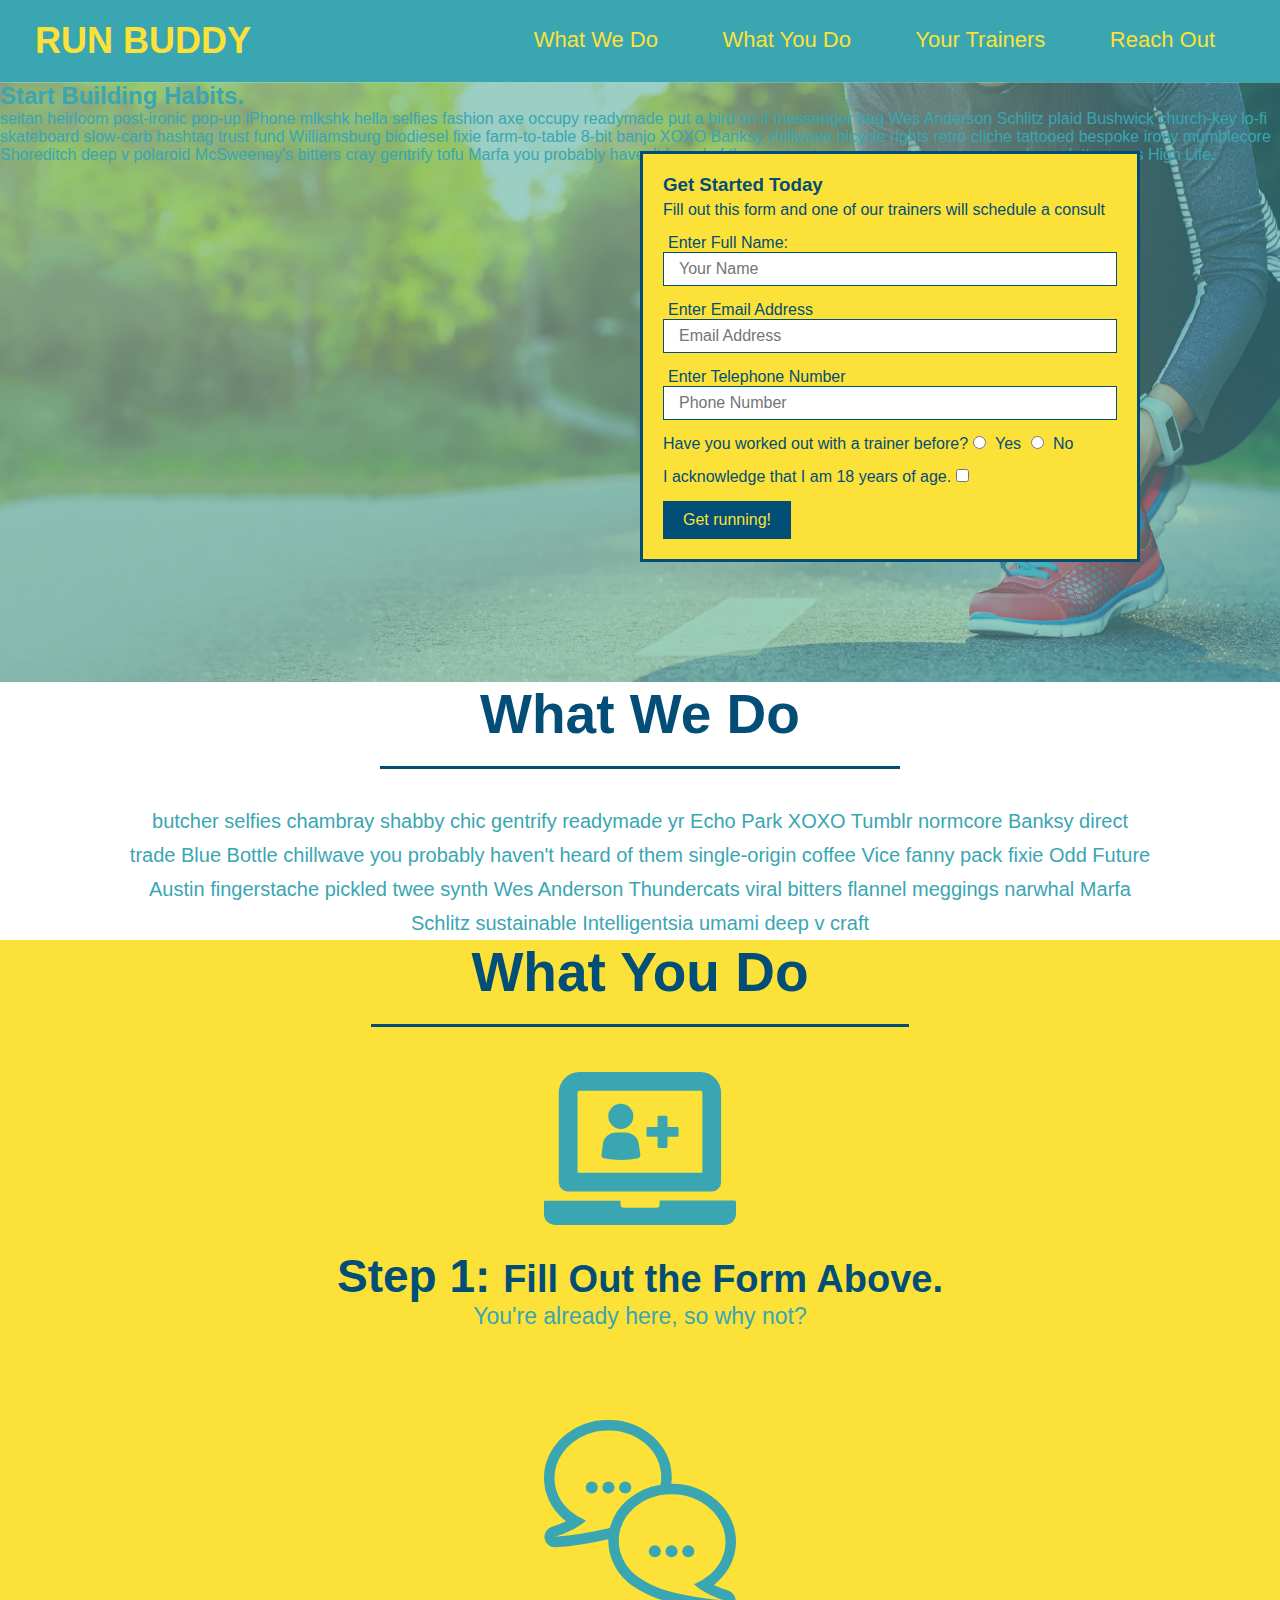
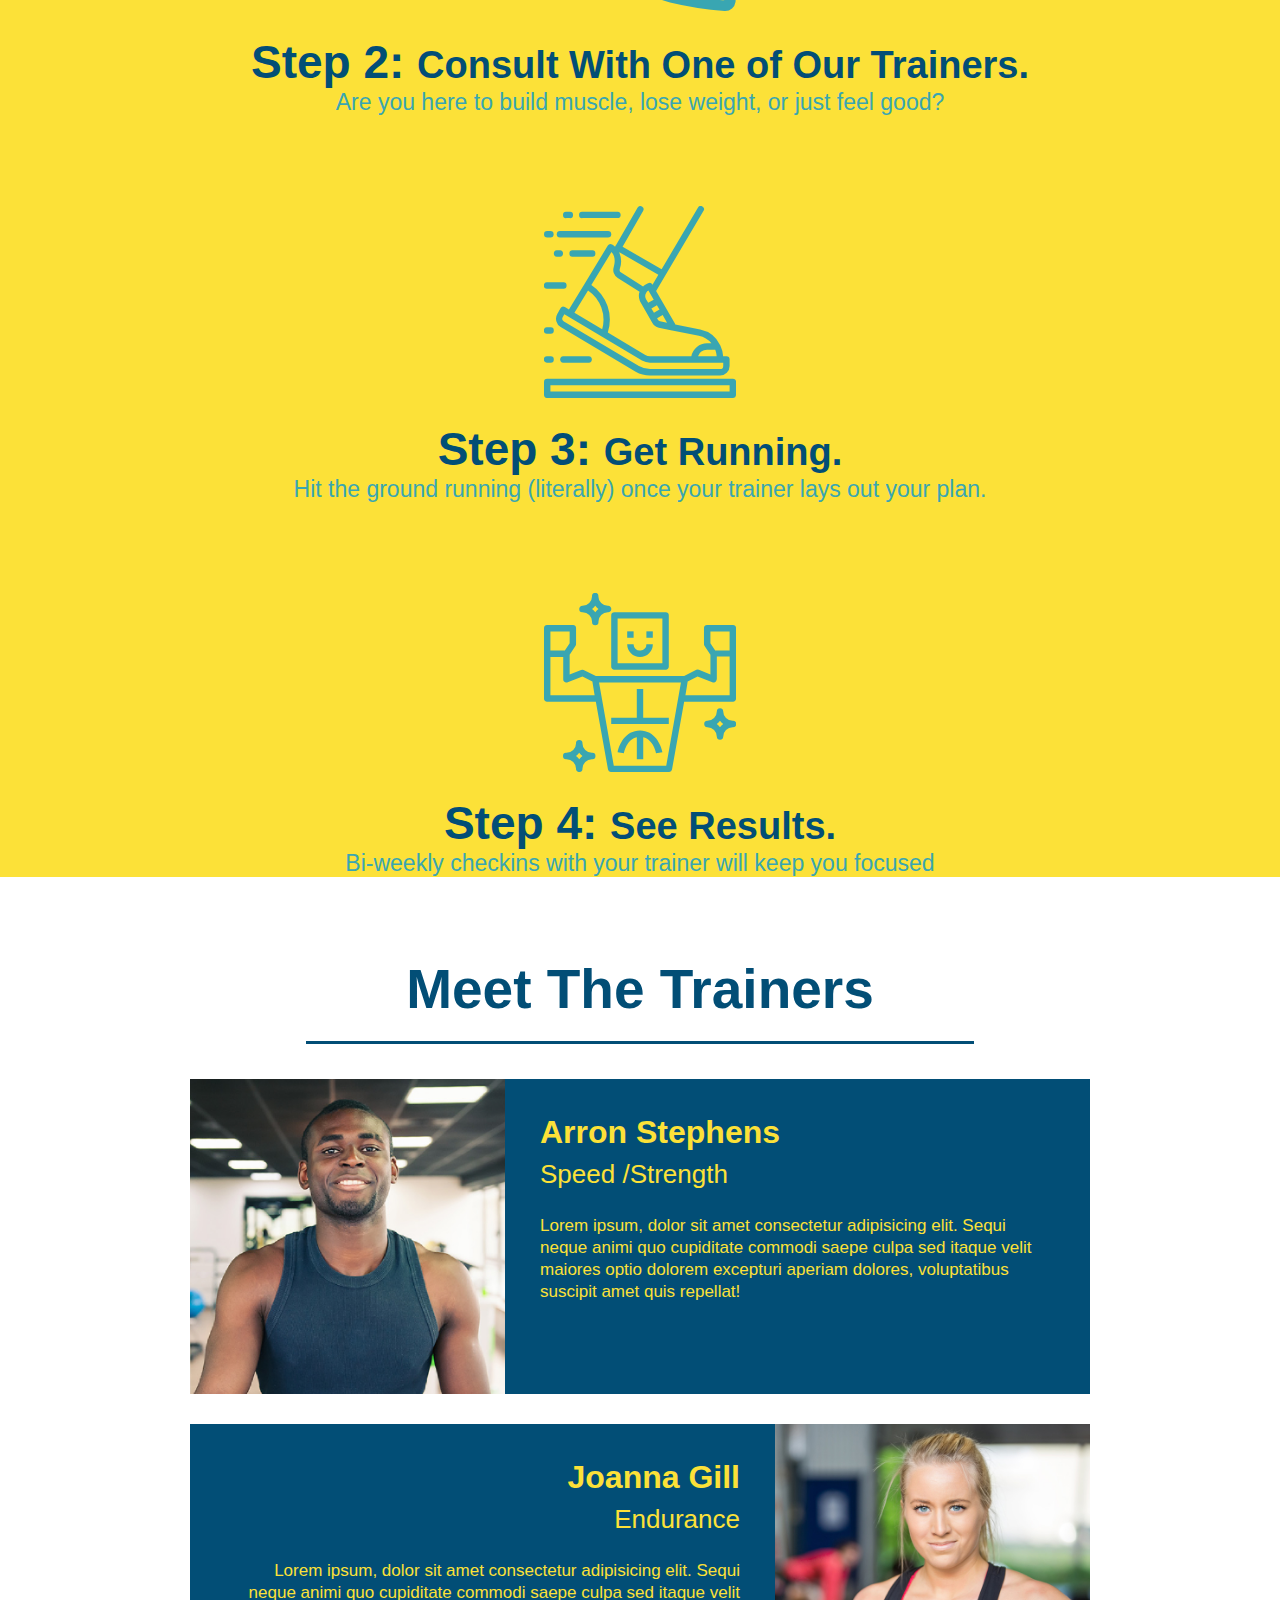
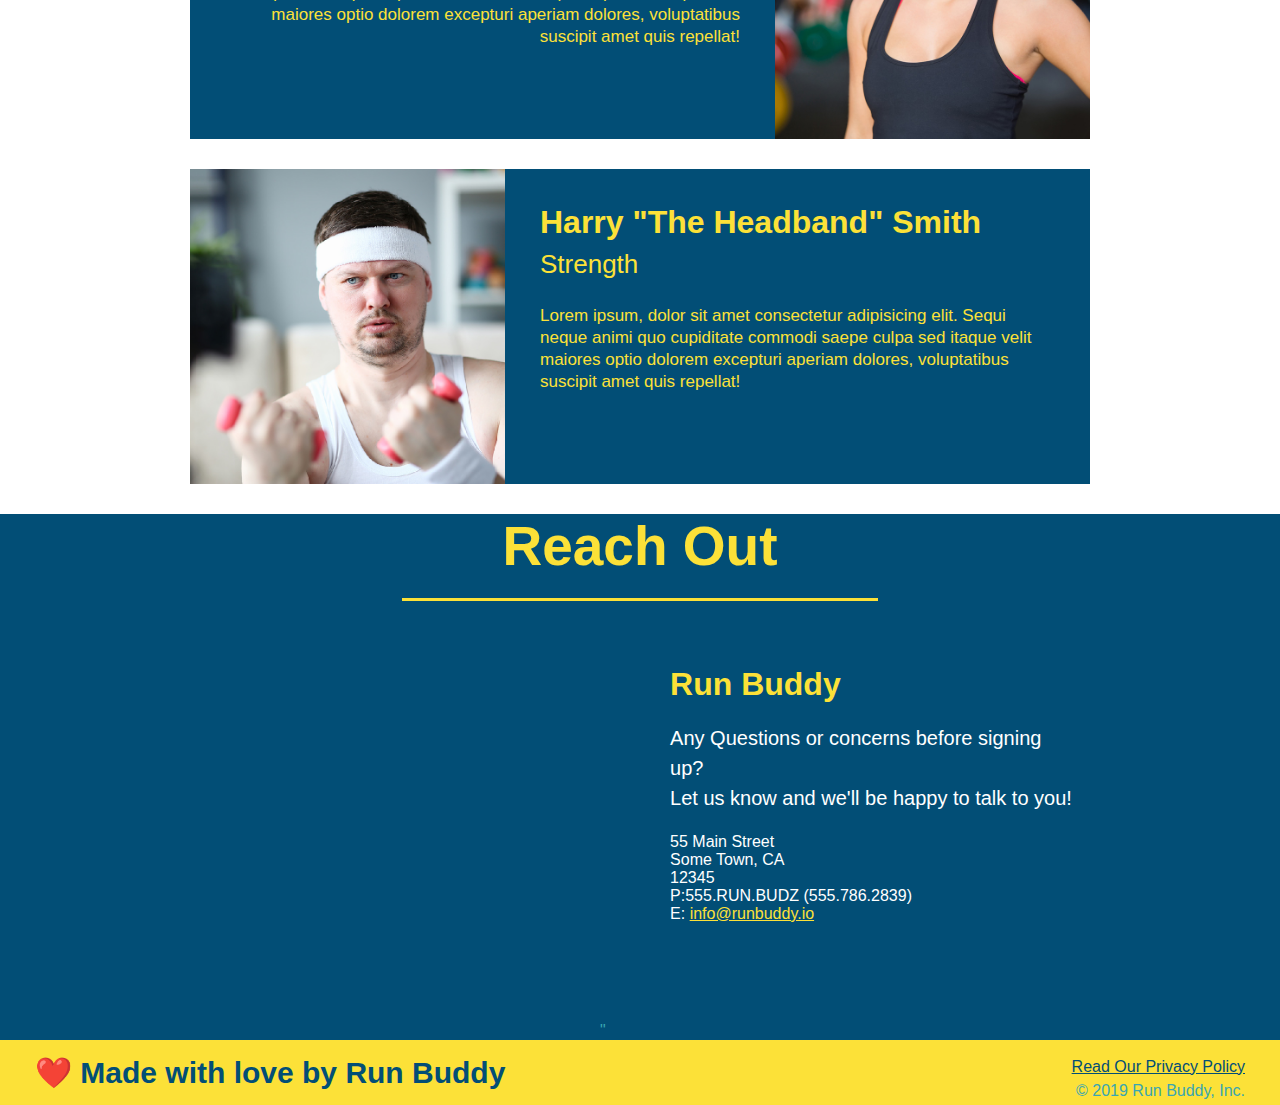
==== index.html @ 54cd91aa "add content to hero, replace image" ====
<!DOCTYPE html>
<html lang="en">
    <head>
        <meta charset="UTF-8" />
        <title>Run Buddy</title>
        <link rel="stylesheet" href="./assets/css/style.css" />
    </head>
    <body> 
       <header> 
           
        <h1>
           
        <a href="/">RUN BUDDY</a>

        </h1>
       <nav>
           <!-- Unordered list element -->
        <ul>
            <!-- List items elemet-->
            <li>
                <!-- anchor element-->
                <a href="#what-we-do"> What We Do</a>
            </li>
            <li>
                <a href="#what-you-do">What You Do</a>
            </li>
            <li>
                <a href="#your-trainers">Your Trainers</a>
            </li>
            <li>
                <a href="#reach-out">Reach Out</a>
            </li>   
        </ul>
    </nav>

    </header>

    <!-- hero section-->
    <section class="hero">
        <div class="hero-cta">
            <h2>Start Building Habits.</h2>
            <p>    seitan heirloom post-ironic pop-up iPhone mlkshk hella selfies fashion axe occupy 
                readymade put a bird on it messenger bag Wes Anderson Schlitz plaid Bushwick 
                church-key lo-fi skateboard slow-carb hashtag trust fund Williamsburg biodiesel 
                fixie farm-to-table 8-bit banjo XOXO Banksy chillwave bicycle rights retro cliche 
                tattooed bespoke irony mumblecore Shoreditch deep v polaroid McSweeney's bitters cray 
                gentrify tofu Marfa you probably haven't heard of them yr banh mi asymmetrical art party selvage letterpress High Life.
            </p>
        </div>
        <div class ="hero-form">
            <h3>Get Started Today</h3>
            <p>Fill out this form and one of our trainers will schedule a consult</p>
            <!-- Add form element-->
            <form>
                <label for="name">Enter Full Name:</label>
                <input type="text" placeholder="Your Name" name="name" id="name" class="form-input"> 
                <label for="email">Enter Email Address</label>
                <input type="email" placeholder="Email Address" name="email" id="email" class="form-input">
                <label for="phone">Enter Telephone Number</label>
                <input for="tel" placeholder="Phone Number" name="phone" id="phone" class="form-input">
            <p>
                    Have you worked out with a trainer before? 
                    <input type="radio" name="trainer-confirm" id="trainer-yes" />
                    <label for="trainer-yes"> Yes</label>
                    <input type="radio" name="Trainer-confirm" id="trainer-no" />
                    <label for="trainer-no"> No</label>
                </p>
                <p>
                    I acknowledge that I am 18 years of age.
                <form>
                    <input type="checkbox" name="age-confirm" id="age-yes" />
                    <label for="checkbox"></label>
                </p>
                <button type="submit">
                    Get running!
                </button>
                </form>
            </form>
        </div>
     </section>
        
     <!--end hero-->
      

       <!-- hero/jubotron -->
       <section></section>
   
       <!--"What we do" section-->
       <Section id="what-we-do" class="intro">
           <h2 class="section-title primary-border">What We Do</h2>
           <p>
            butcher selfies chambray shabby chic gentrify readymade yr Echo Park XOXO Tumblr normcore Banksy direct trade Blue Bottle chillwave you probably haven't heard of them single-origin coffee Vice fanny pack fixie Odd Future Austin fingerstache pickled twee synth Wes Anderson Thundercats viral bitters flannel meggings narwhal Marfa Schlitz sustainable Intelligentsia umami deep v craft
           </p>
       </Section>    
      
       <!--" what you do" section-->
       <section id="what-you-do" class="steps">
           
           <h2 class="section-title secondary-border">What You Do</h2>
           <div>
            <!--insert this img element-->
            <img src="./assets/images/step-1.svg" alt="" />
               <h3>Step 1: <span>Fill Out the Form Above.</span></h3>
               <p>You're already here, so why not?</p>     
        </div>

        <div>
            <img src="./assets/images/step-2.svg" alt="" />
            <h3>Step 2: <span>Consult With One of Our Trainers.</span></h3>
            <p>Are you here to build muscle, lose weight, or just feel good?</p>
        </div>

        <div>
            <img src="./assets/images/step-3.svg" alt="" />
            <h3>Step 3: <span>Get Running.</span></h3>
            <p>Hit the ground running (literally) once your trainer lays out your plan.</p>
        </div>

        <div>
            <img src="./assets/images/step-4.svg" alt="" />
            <h3>Step 4: <span>See Results.</span></h3>
            <p>Bi-weekly checkins with your trainer will keep you focused</p>
        </div>
    
        </section>

       <!--"meet the trainers" S=section-->
       <section id="your-trainers" class="trainers">
           <h2 class="section-title primary-border">Meet The Trainers</h2>
           <article class="trainer">
               <img src="./assets/images/trainer-1.jpg" alt="Arron Stephens in his wrokout clothes, ready to pum iron" />
               <div class="trainer-bio text-left">
                   <h3>Arron Stephens</h3>
                   <h4>Speed /Strength</h4>
                   <p>
                    Lorem ipsum, dolor sit amet consectetur adipisicing elit. Sequi neque animi quo cupiditate commodi saepe culpa sed
                    itaque velit maiores optio dolorem excepturi aperiam dolores, voluptatibus suscipit amet quis repellat!
                   </p>
               </div>
           </article>

           <article class="trainer">
               <div class="trainer-bio text-right">
                   <h3>Joanna Gill</h3>
                   <h4>Endurance</h4>
                   <p>Lorem ipsum, dolor sit amet consectetur adipisicing elit. Sequi neque animi quo cupiditate commodi saepe culpa sed
                    itaque velit maiores optio dolorem excepturi aperiam dolores, voluptatibus suscipit amet quis repellat!
                </p>
               </div>
               <img src="./assets/images/trainer-2.jpg" alt="Joanna Gill cooling off afgter a workout" />
           </article>
           <article class="trainer">
               <img src="./assets/images/trainer-3.jpg" alt="Harry Smith wearing a headband and lifting comically small pink weights" />
               <div class="trainer-bio text-left">
                   <h3>Harry "The Headband" Smith</h3>
                   <h4>Strength</h4>
                   <p>Lorem ipsum, dolor sit amet consectetur adipisicing elit. Sequi neque animi quo cupiditate commodi saepe culpa sed
                    itaque velit maiores optio dolorem excepturi aperiam dolores, voluptatibus suscipit amet quis repellat!</p>
               </div>
           </article>
       </section>

       <!--"reach out" section-->
       <section id="reach-out" class="contact">
           <h2 class="section-title secondary-border">Reach Out</h2>
           <div class="contact-info">
            <iframe src="https://www.google.com/maps/embed?pb=!1m18!1m12!1m3!1d3001.8307586278574!2d-73.19572358399482!3d41.20366317928154!2m3!1f0!2f0!3f0!3m2!1i1024!2i768!4f13.1!3m3!1m2!1s0x89e80e9a73eda59f%3A0x8260eb7fef533840!2s110%20Chamberlain%20Pl%2C%20Bridgeport%2C%20CT%2006606!5e0!3m2!1sen!2sus!4v1637033191453!5m2!1sen!2sus" 
            width="400" 
            height="400" 
            style="border:0;" 
            allowfullscreen="" 
            loading="lazy">
         </iframe>"
         <div>
             <h3>Run Buddy</h3>
             <p>
                 Any Questions or concerns before signing up?
                 <br />
                 Let us know and we'll be happy to talk to you! 
             </p>
             <addres>
                 55 Main Street <br /> 
                 Some Town, CA <br /> 
                 12345 <br /> 
                 P:555.RUN.BUDZ (555.786.2839) <br />
                 E: <a href="mailto:info@runbuddy.io">info@runbuddy.io</a>
             </addres>
         </div>
       </section>

       <!-- footer -->
       <footer>
       <h2>❤️ Made with love by Run Buddy</h2>
      
       <div>
           <a href="./privacy-policy.html">Read Our Privacy Policy</a><br />
           &copy; 2019 Run Buddy, Inc. 
       </div>
    </footer>

    
    </body>


</html>
---- assets/css/style.css ----
* {
  margin: 0;
  padding: 0;
  box-sizing: border-box;
}

body {
  color: #39a6b2;
  font-family: Helvetica, Arial, sans-serif;
}

/* apply styles to <header> */

header {
  padding: 20px 35px;
  background-color: #39a6b2;
}

header h1 {
  font-weight: bold;
  font-size: 36px;
  color: #fce138;
  margin: 0;
}

header a {
  color: #fce138;
}

header a {
  text-decoration: none;
  color: #fce138;
}

header nav {
  float: right;
  margin: 7px 0;
}

header nav ul li {
  display: inline;
}

header nav ul li a {
  margin: 0 30px;
  font-weight: lighter;
  font-size: 22px;
}

header h1 {
  font-weight: bold;
  font-size: 36px;
  color: #fce138;
  margin: 0;
  display: inline;
}

footer {
  background: #fce138;
  width: 100%;
  padding: 15px 35px;
}

footer h2 {
  display: inline;
  color: #024e76;
  font-size: 30px;
  margin: 0;
}

footer div {
  float: right;
  line-height: 1.5;
  text-align: right;
}

footer a {
  color: #024e76;
}

/* Hero style start */
.hero {
  background-image: url("../images/hero-bg.jpeg");
  height: 600px;
  background-size: cover;
  background-position: center;
  position: relative;
}

.hero-form {
  color: #024e76;
  background-color: #fce138;
  padding: 20px;
  width: 500px;
  border: solid 3px #024e76;
  position: absolute;
  bottom: 120px;
  right: 140px;
}

.hero-form p {
  margin: 5px 0 15px 0;
}

.form-input {
  border: 1px solid #024e76;
  display: block;
  padding: 7px 15px;
  font-size: 16px;
  color: #024e76;
  width: 100%;
  margin-bottom: 15px;
}

.hero-form label {
  margin: 0 5px;
}

.hero-form button {
  color: #fce138;
  background-color: #024e76;
  border: none;
  padding: 10px 20px;
  font-size: 16px;
}

/* Hero style ends */

/* WHat-we-do Section styling */

.intro {
  text-align: center;
}

.intro p {
  line-height: 1.7;
  color: #39a6b2;
  width: 80%;
  font-size: 20px;
  margin: 0 auto;
}

.steps {
  text-align: center;
  background: #fce138;
}

.section-title {
  font-size: 55px;
  color: #024e76;
  margin-bottom: 35px;
  padding: 0 100px 20px 100px;
  display: inline-block;
  border-bottom: 3px solid;
}

.primary-border {
  border-color: #fce138;
}

.secondary-border {
  border-color: #39a6b2;
}

.steps div {
  margin-bottom: 80px;
}

.steps img {
  width: 15%;
  margin: 10px 0;
}

.steps h3 {
  color: #024e76;
  font-size: 46px;
  margin-top: 10px;
}

.steps p {
  color: #39a6b2;
  font-size: 23px;
}

.steps span {
  font-size: 38px;
}

/* Meet your trainer section */

.trainers {
  text-align: center;
}

.trainer {
  width: 900px;
  margin: 0 auto 30px auto;
  background: #024e76;
  color: #fce138;
  overflow: auto;
}

.trainer img {
  width: 35%;
  float: left;
}

.trainer-bio {
  padding: 35px;
  float: left;
  width: 65%;
}

.text-left {
  text-align: left;
}

.text-right {
  text-align: right;
}

.trainer-bio h3 {
  font-size: 32px;
  margin-bottom: 8px;
}

.trainer-bio h4 {
  font-weight: lighter;
  font-size: 26px;
  margin-bottom: 25px;
}

.trainer-bio p {
  font-size: 17px;
  line-height: 1.3;
}

/* End meet your trainers section */

.section-title {
  font-size: 55px;
  display: inline-block;
  padding: 0 100px 20px 100px;
  border-bottom: 3px solid;
  margin-bottom: 35px;
  color: #024e76;
}

/* REACH OUT STYLES START */
.contact {
  text-align: center;
  background: #024e76;
}

.contact h2 {
  color: #fce138;
}

.contact-info iframe {
  width: 400px;
  height: 400px;
}

.contact-info div {
  width: 410px;
  display: inline-block;
  vertical-align: top;
  text-align: left;
  margin: 30px 0 0 60px;
  color: white;
}

.contact-info h3 {
  color: #fce138;
  font-size: 32px;
}

.contact-info p,
.contact-infoaddress {
  margin: 20px 0;
  line-height: 1.5;
  font-size: 20px;
  font-style: normal;
}

.contact-info a {
  color: #fce138;
}

/* REACH OUT STYLES END */
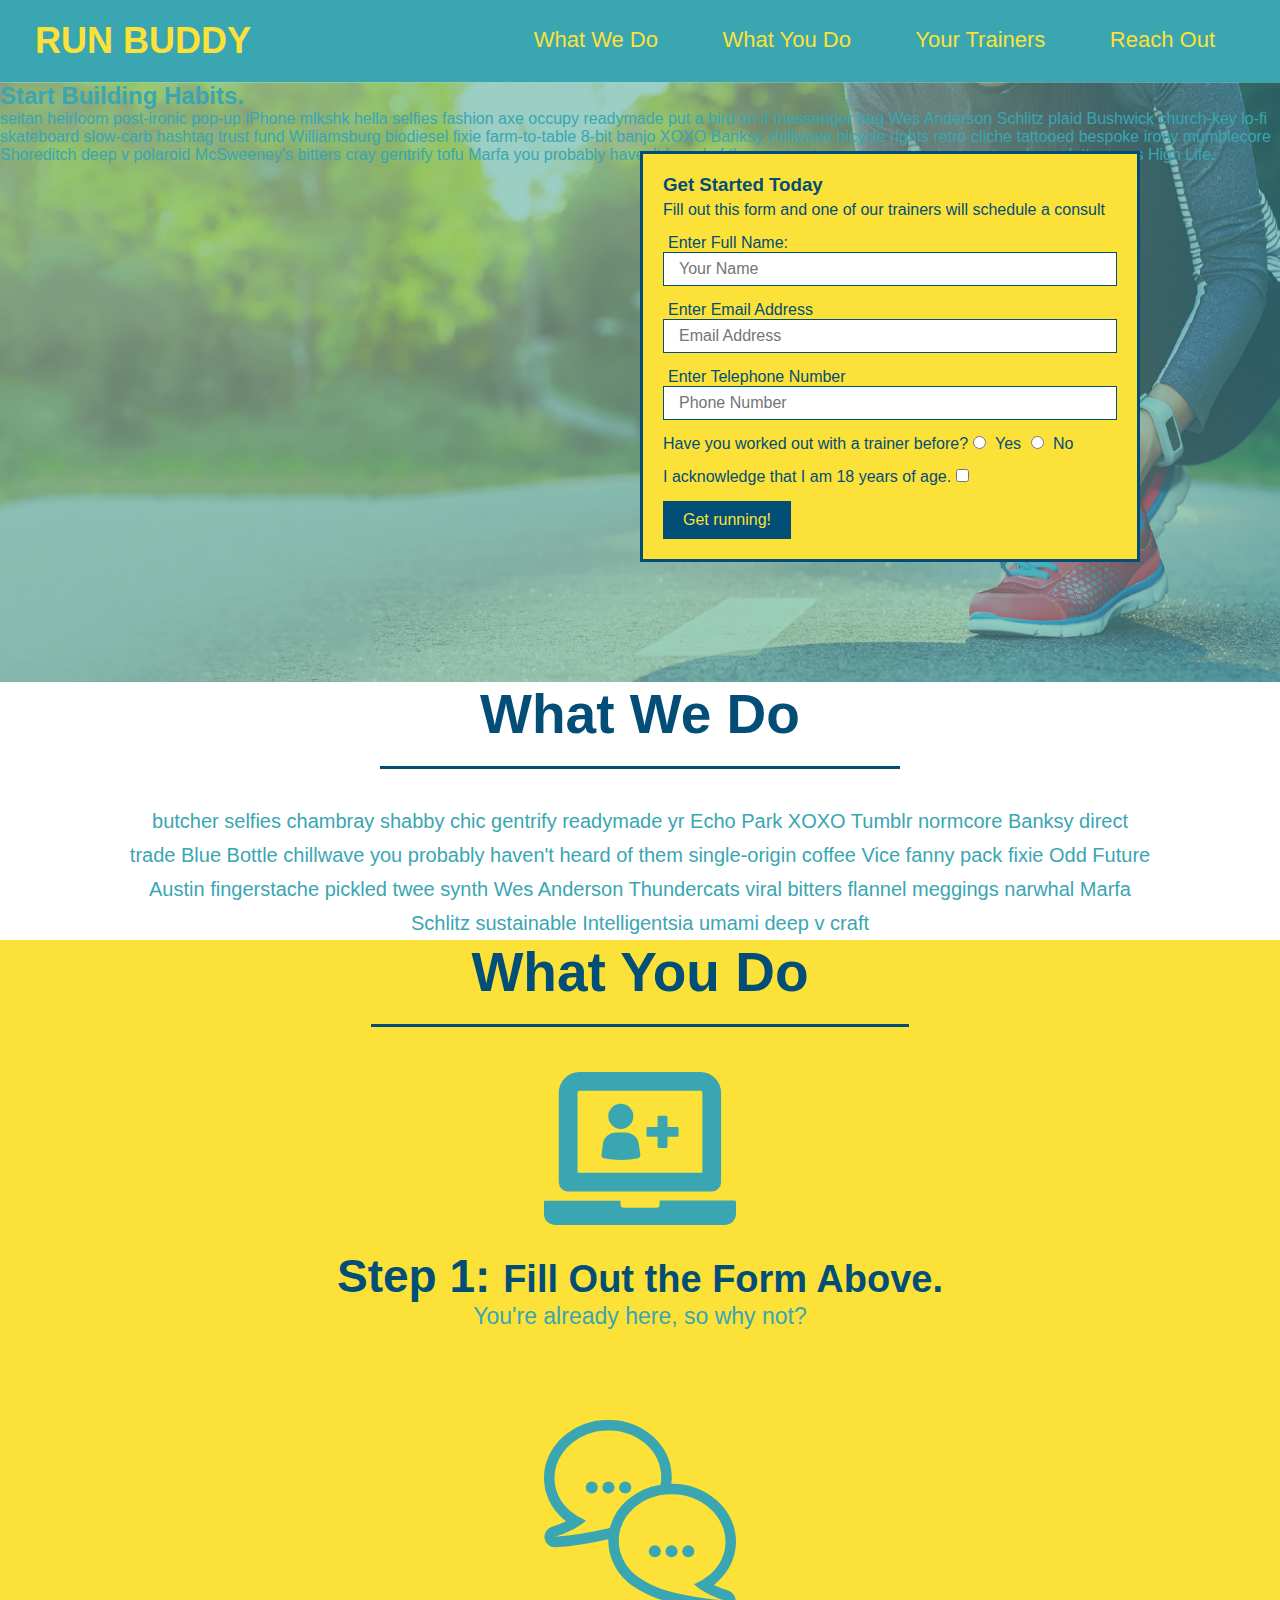
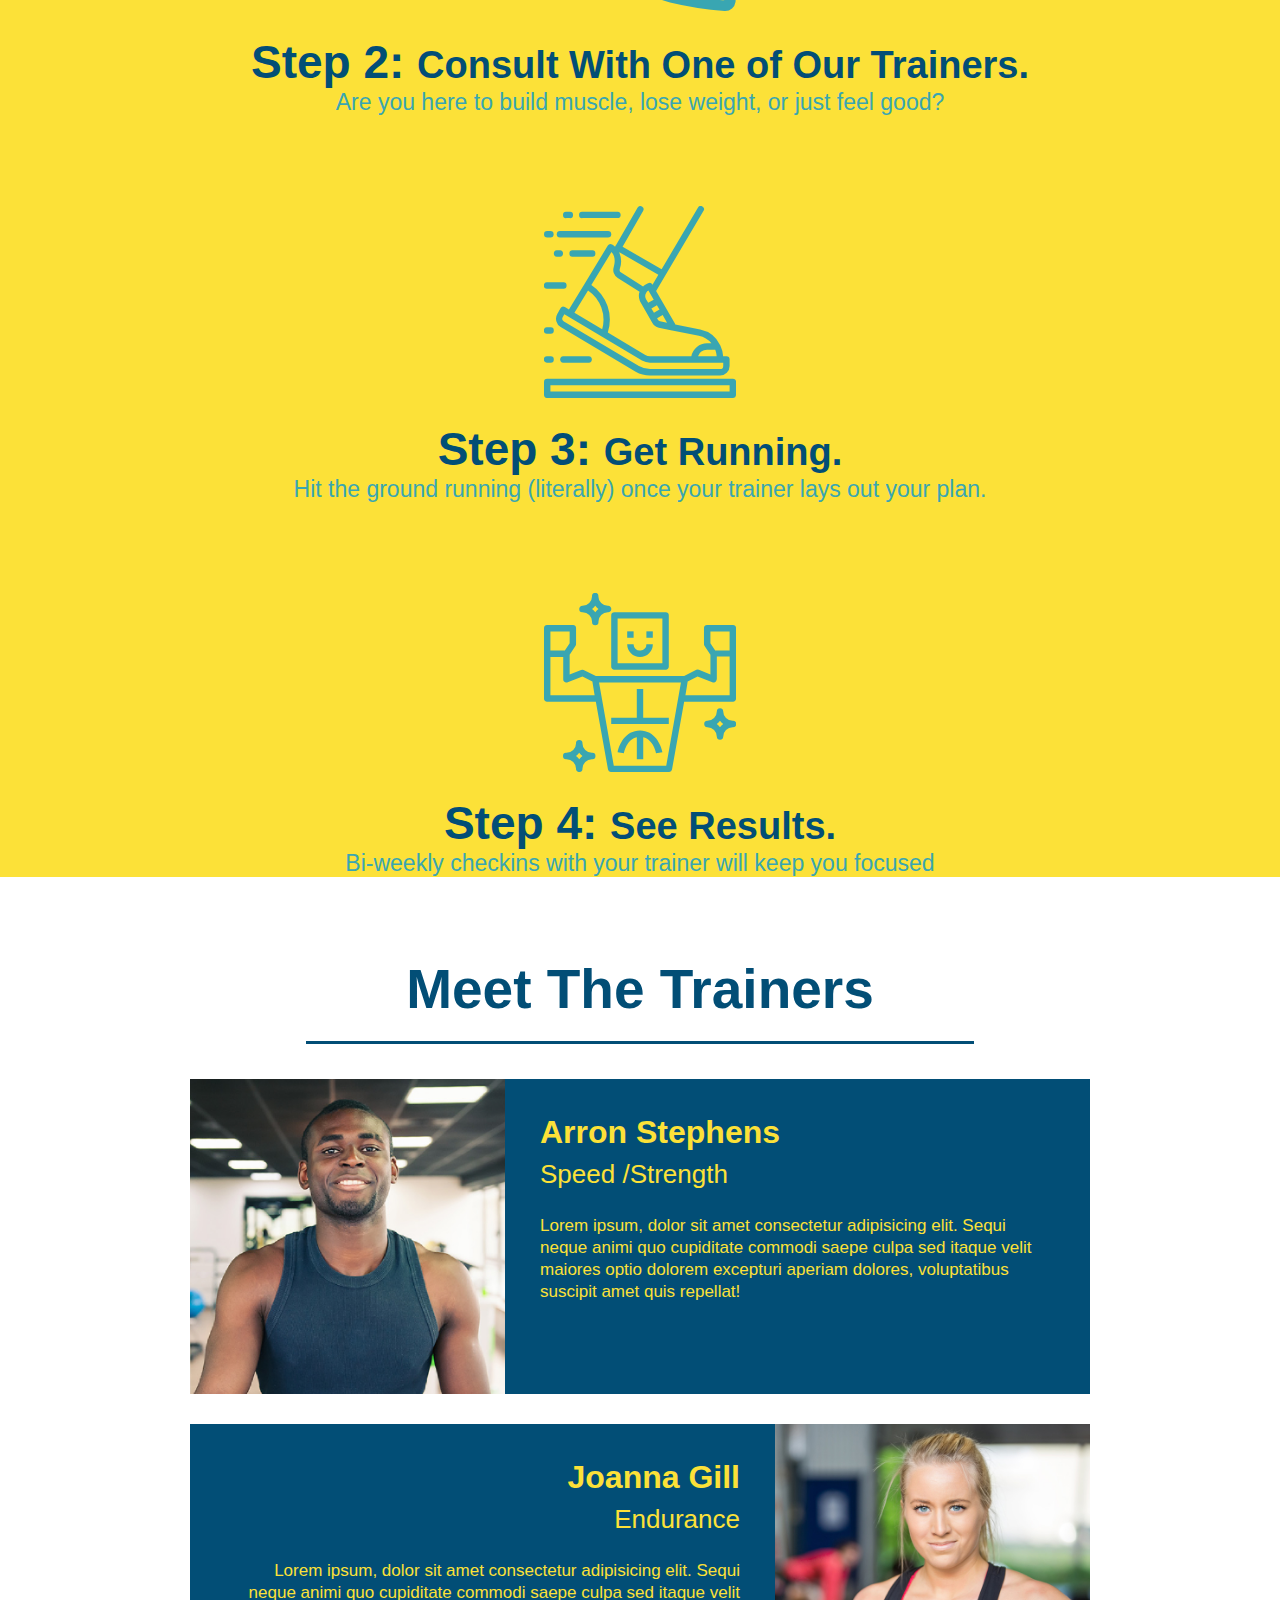
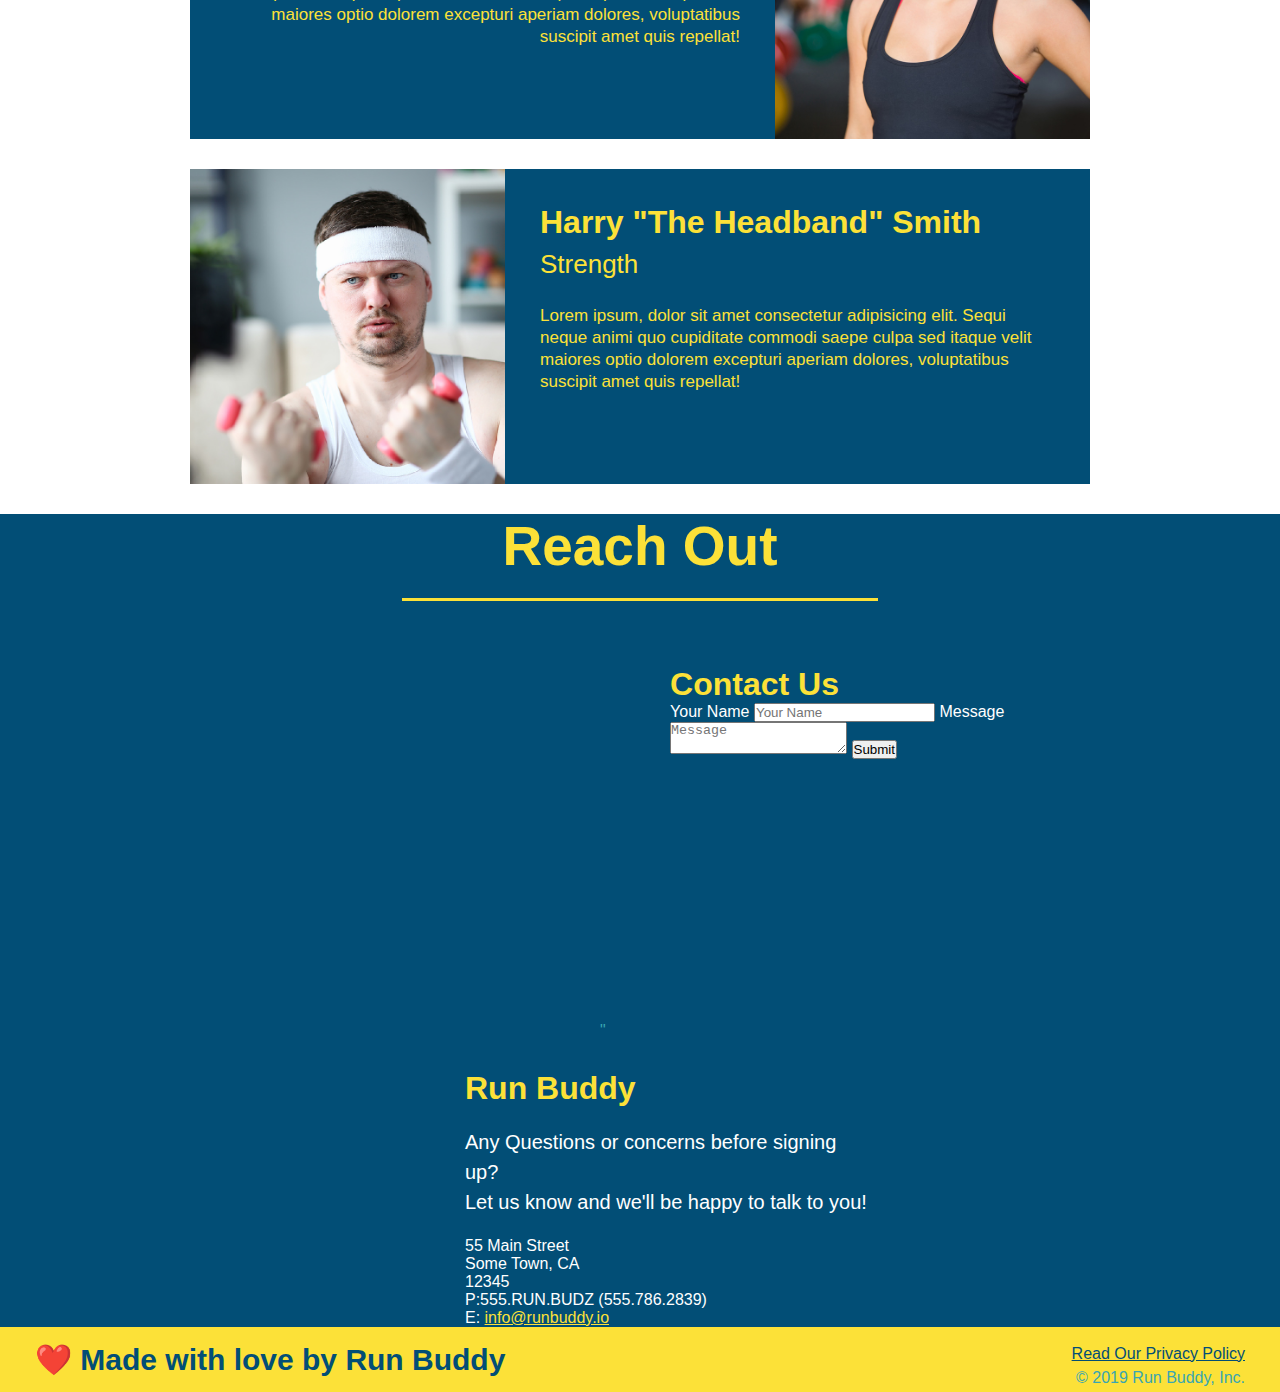
==== commit 34429a82: "add contact form" ====
--- a/index.html
+++ b/index.html
@@ -171,6 +171,18 @@
             allowfullscreen="" 
             loading="lazy">
          </iframe>"
+         <div class="contact-form">
+            <h3>Contact Us</h3>
+            <form>
+               <label for="contact-name">Your Name</label>
+               <input type="text" id="contact-name" placeholder="Your Name" />
+          
+               <label for="contact-message">Message</label>
+               <textarea id="contact-message" placeholder="Message"></textarea>
+          
+               <button type="submit">Submit</button>
+              </form>
+          </div>
          <div>
              <h3>Run Buddy</h3>
              <p>
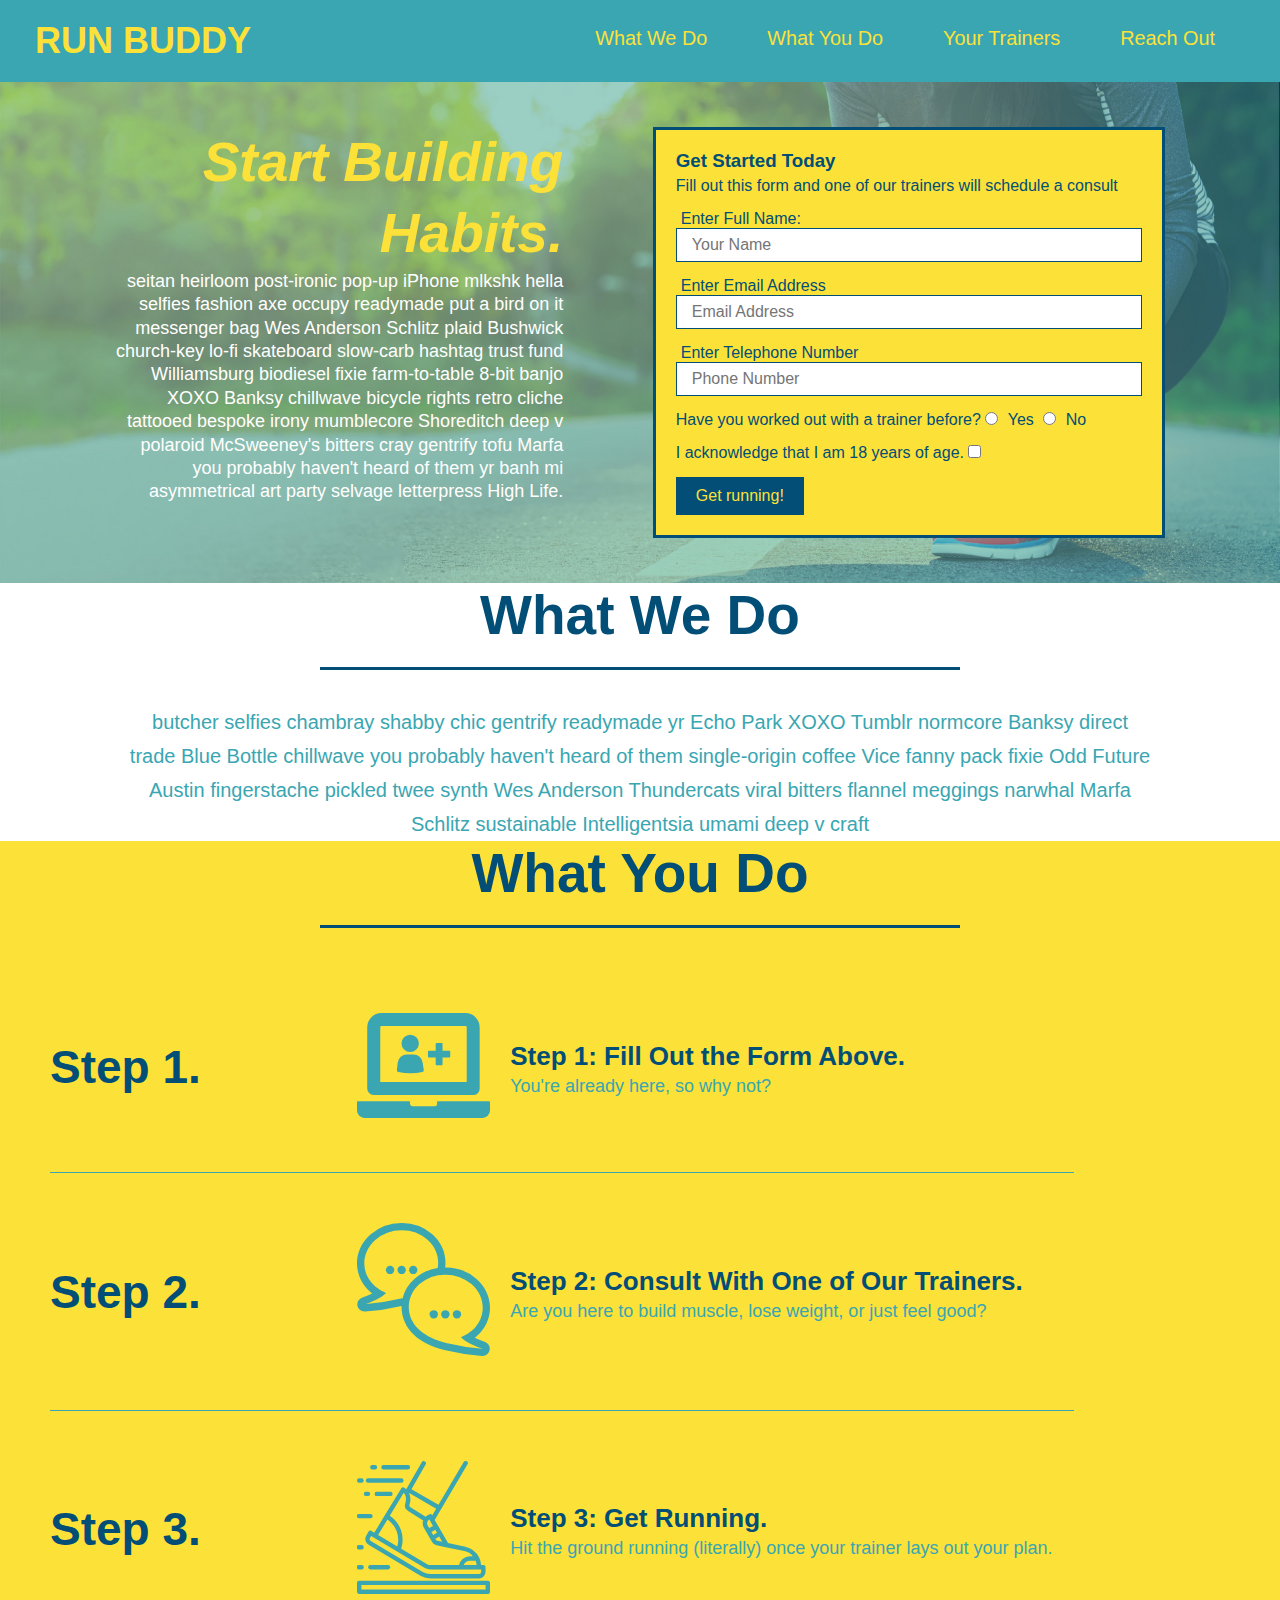
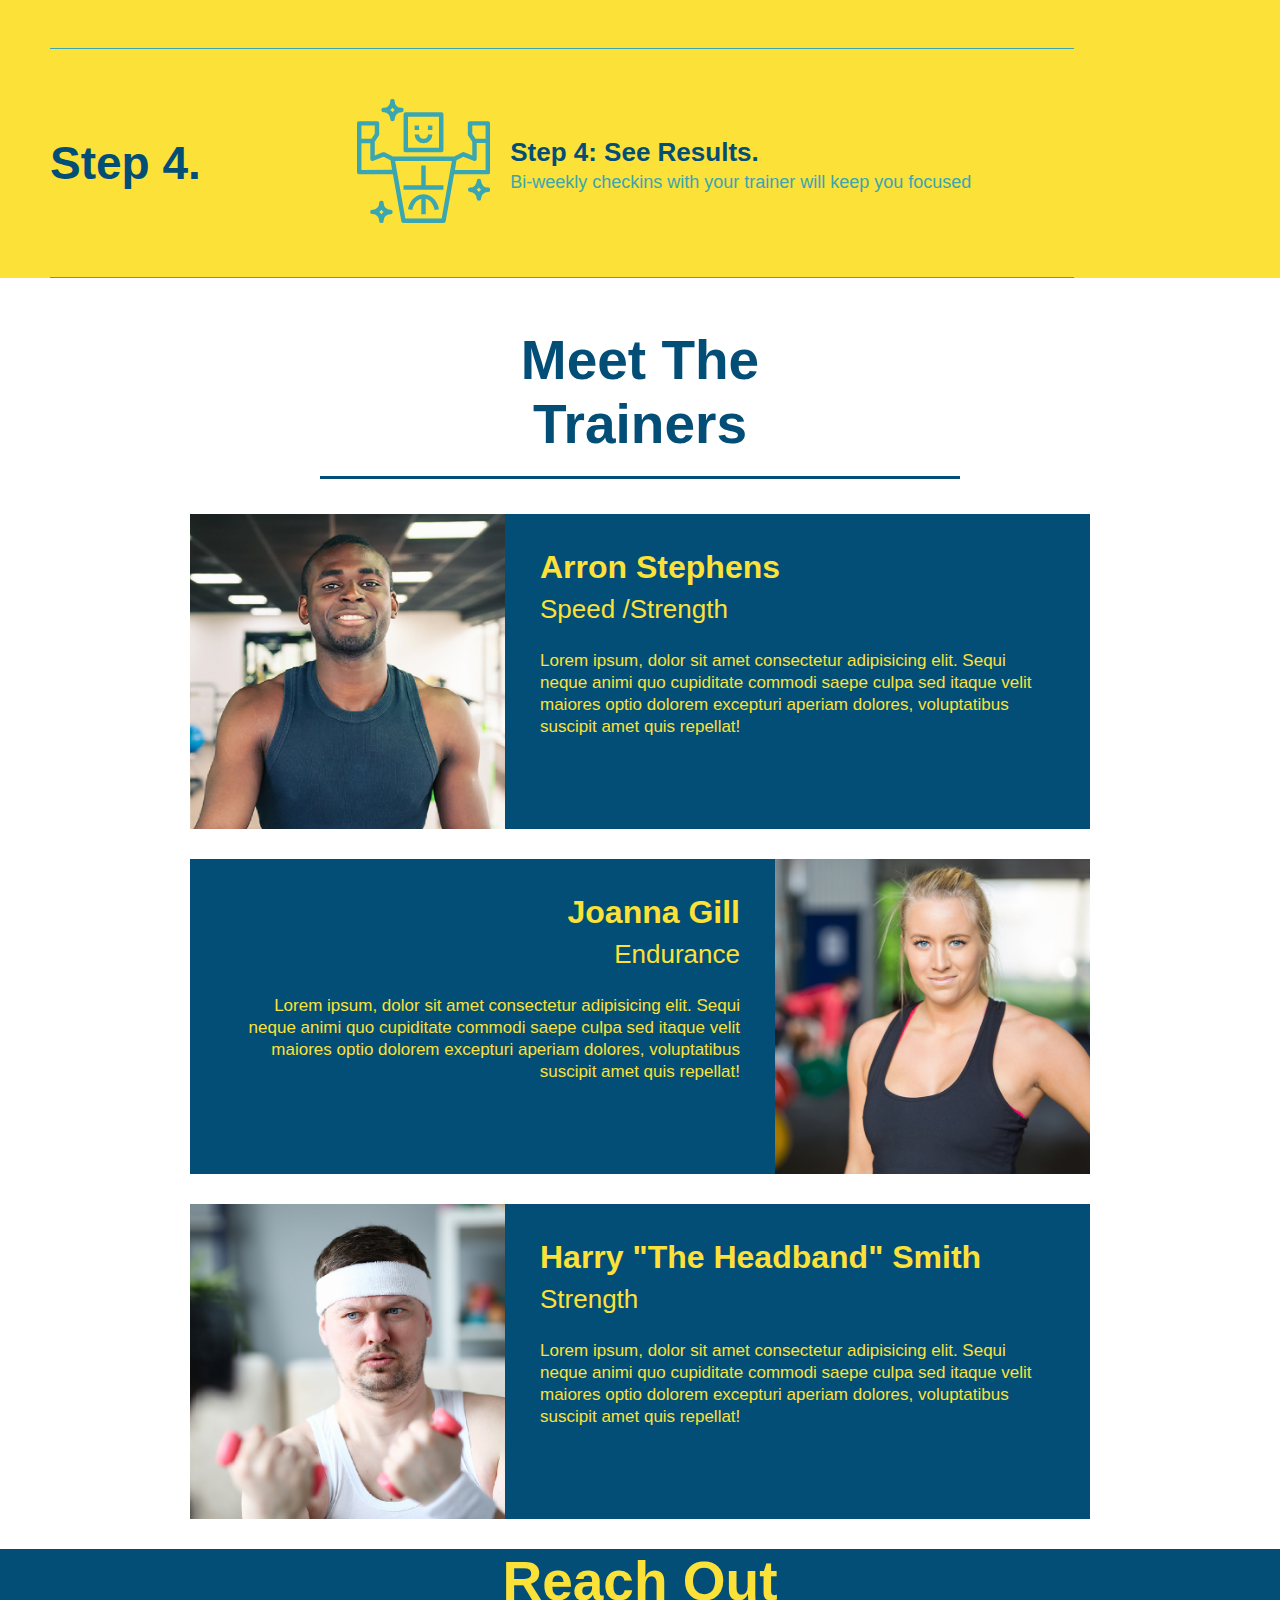
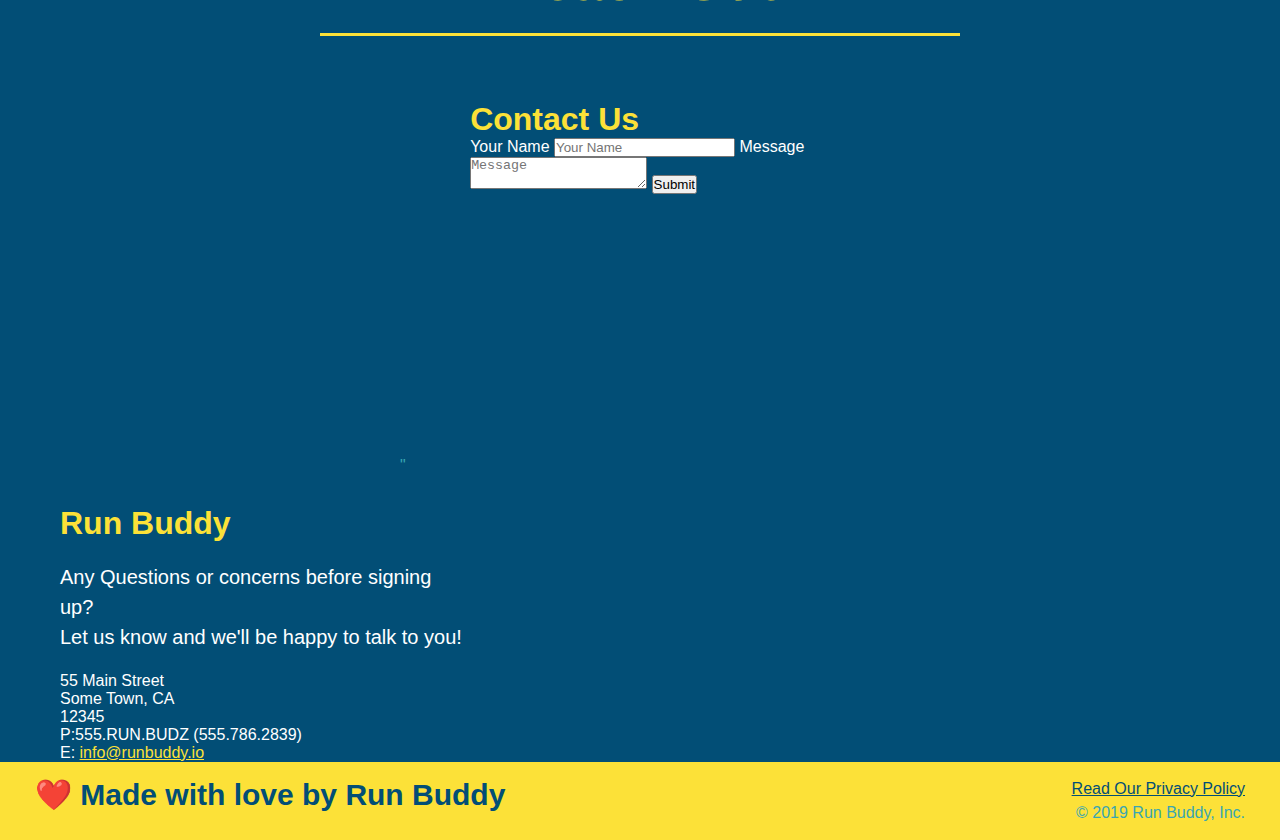
==== commit b51a9709: "add flexbox to the steps" ====
--- a/index.html
+++ b/index.html
@@ -87,46 +87,86 @@
    
        <!--"What we do" section-->
        <Section id="what-we-do" class="intro">
+           <div class="flex-row">
            <h2 class="section-title primary-border">What We Do</h2>
-           <p>
+            </div>
+           <div class="flex-row">
+            <p>
             butcher selfies chambray shabby chic gentrify readymade yr Echo Park XOXO Tumblr normcore Banksy direct trade Blue Bottle chillwave you probably haven't heard of them single-origin coffee Vice fanny pack fixie Odd Future Austin fingerstache pickled twee synth Wes Anderson Thundercats viral bitters flannel meggings narwhal Marfa Schlitz sustainable Intelligentsia umami deep v craft
            </p>
+            </div>
        </Section>    
       
        <!--" what you do" section-->
        <section id="what-you-do" class="steps">
-           
+           <div class="flex-row">
            <h2 class="section-title secondary-border">What You Do</h2>
-           <div>
+            </div>
+
+           <div class="step">
+               <h3>Step 1.</h3>
+               <div class="step-info">
+                   <div class="step-img">
             <!--insert this img element-->
             <img src="./assets/images/step-1.svg" alt="" />
-               <h3>Step 1: <span>Fill Out the Form Above.</span></h3>
+        </div>
+        <div class="step-text">
+               <h4>Step 1: Fill Out the Form Above.</h4>
                <p>You're already here, so why not?</p>     
-        </div>
-
-        <div>
-            <img src="./assets/images/step-2.svg" alt="" />
-            <h3>Step 2: <span>Consult With One of Our Trainers.</span></h3>
-            <p>Are you here to build muscle, lose weight, or just feel good?</p>
-        </div>
-
-        <div>
-            <img src="./assets/images/step-3.svg" alt="" />
-            <h3>Step 3: <span>Get Running.</span></h3>
-            <p>Hit the ground running (literally) once your trainer lays out your plan.</p>
-        </div>
-
-        <div>
-            <img src="./assets/images/step-4.svg" alt="" />
-            <h3>Step 4: <span>See Results.</span></h3>
-            <p>Bi-weekly checkins with your trainer will keep you focused</p>
-        </div>
+            </div>
+        </div>
+        </div>
+
+
+        <div class="step">
+            <h3>Step 2.</h3>
+            <div class="step-info">
+                <div class="step-img">
+         <!--insert this img element-->
+         <img src="./assets/images/step-2.svg" alt="" />
+     </div>
+     <div class="step-text">
+            <h4>Step 2: Consult With One of Our Trainers.</h4>
+            <p>Are you here to build muscle, lose weight, or just feel good?</p>     
+         </div>
+     </div>
+     </div>
+
+     <div class="step">
+        <h3>Step 3.</h3>
+        <div class="step-info">
+            <div class="step-img">
+     <!--insert this img element-->
+     <img src="./assets/images/step-3.svg" alt="" />
+ </div>
+ <div class="step-text">
+        <h4>Step 3: Get Running.</h4>
+        <p>Hit the ground running (literally) once your trainer lays out your plan.</p>     
+     </div>
+ </div>
+ </div>
+
+ <div class="step">
+    <h3>Step 4.</h3>
+    <div class="step-info">
+        <div class="step-img">
+ <!--insert this img element-->
+ <img src="./assets/images/step-4.svg" alt="" />
+</div>
+<div class="step-text">
+    <h4>Step 4: See Results.</h4>
+    <p>Bi-weekly checkins with your trainer will keep you focused</p>     
+ </div>
+</div>
+</div>
     
         </section>
 
        <!--"meet the trainers" S=section-->
        <section id="your-trainers" class="trainers">
+           <div class="flex-row">
            <h2 class="section-title primary-border">Meet The Trainers</h2>
+            </div>
            <article class="trainer">
                <img src="./assets/images/trainer-1.jpg" alt="Arron Stephens in his wrokout clothes, ready to pum iron" />
                <div class="trainer-bio text-left">
@@ -162,7 +202,9 @@
 
        <!--"reach out" section-->
        <section id="reach-out" class="contact">
+           <div class="flex-row">
            <h2 class="section-title secondary-border">Reach Out</h2>
+            </div>
            <div class="contact-info">
             <iframe src="https://www.google.com/maps/embed?pb=!1m18!1m12!1m3!1d3001.8307586278574!2d-73.19572358399482!3d41.20366317928154!2m3!1f0!2f0!3f0!3m2!1i1024!2i768!4f13.1!3m3!1m2!1s0x89e80e9a73eda59f%3A0x8260eb7fef533840!2s110%20Chamberlain%20Pl%2C%20Bridgeport%2C%20CT%2006606!5e0!3m2!1sen!2sus!4v1637033191453!5m2!1sen!2sus" 
             width="400" 
--- a/assets/css/style.css
+++ b/assets/css/style.css
@@ -14,6 +14,9 @@
 header {
   padding: 20px 35px;
   background-color: #39a6b2;
+  display: flex;
+  justify-content: space-between;
+  flex-wrap: wrap;
 }
 
 header h1 {
@@ -33,18 +36,21 @@
 }
 
 header nav {
-  float: right;
   margin: 7px 0;
 }
 
-header nav ul li {
-  display: inline;
+header nav ul {
+  display: flex;
+  flex-wrap: wrap;
+  justify-content: space-between;
+  align-items: center;
+  list-style: none;
 }
 
 header nav ul li a {
   margin: 0 30px;
   font-weight: lighter;
-  font-size: 22px;
+  font-size: 1.55vw;
 }
 
 header h1 {
@@ -59,17 +65,18 @@
   background: #fce138;
   width: 100%;
   padding: 15px 35px;
+  display: flex;
+  justify-content: space-between;
+  flex-wrap: wrap;
 }
 
 footer h2 {
-  display: inline;
   color: #024e76;
   font-size: 30px;
   margin: 0;
 }
 
 footer div {
-  float: right;
   line-height: 1.5;
   text-align: right;
 }
@@ -81,21 +88,34 @@
 /* Hero style start */
 .hero {
   background-image: url("../images/hero-bg.jpeg");
-  height: 600px;
   background-size: cover;
   background-position: center;
-  position: relative;
+  display: flex;
+  justify-content: center;
+  flex-wrap: wrap;
 }
 
 .hero-form {
   color: #024e76;
   background-color: #fce138;
   padding: 20px;
-  width: 500px;
   border: solid 3px #024e76;
-  position: absolute;
-  bottom: 120px;
-  right: 140px;
+  width: 40%;
+  margin: 3.5%;
+}
+
+.hero-cta {
+  width: 35%;
+  text-align: right;
+  margin: 3.5%;
+  color: #fff;
+  font-size: 18px;
+  line-height: 1.3;
+}
+.hero-cta h2 {
+  font-style: italic;
+  font-size: 55px;
+  color: #fce138;
 }
 
 .hero-form p {
@@ -127,10 +147,6 @@
 /* Hero style ends */
 
 /* WHat-we-do Section styling */
-
-.intro {
-  text-align: center;
-}
 
 .intro p {
   line-height: 1.7;
@@ -138,20 +154,21 @@
   width: 80%;
   font-size: 20px;
   margin: 0 auto;
+  text-align: center;
 }
 
 .steps {
-  text-align: center;
   background: #fce138;
 }
 
 .section-title {
   font-size: 55px;
   color: #024e76;
-  margin-bottom: 35px;
-  padding: 0 100px 20px 100px;
-  display: inline-block;
   border-bottom: 3px solid;
+  padding-bottom: 20px;
+  text-align: center;
+  margin: 0 auto 35px auto;
+  width: 50%;
 }
 
 .primary-border {
@@ -162,34 +179,59 @@
   border-color: #39a6b2;
 }
 
-.steps div {
-  margin-bottom: 80px;
-}
-
-.steps img {
-  width: 15%;
-  margin: 10px 0;
-}
-
-.steps h3 {
+.step {
+  margin: 50px; auto;
+  padding-bottom: 50px;
+  width: 80%;
+  border-bottom: 1px solid #39a6b2;
+  display: flex;
+  flex-wrap: wrap;
+  align-items: center;
+  justify-content: space-between;
+}
+
+.step h3 {
   color: #024e76;
   font-size: 46px;
-  margin-top: 10px;
-}
-
-.steps p {
+  flex: 1 30%;
+}
+
+
+.step-info{
+  flex: 2 70%;
+  display: flex;
+  flex-wrap: wrap;
+  align-items: center;
+}
+
+.step-img {
+  flex: 1 12%;
+  margin-right: 20px;
+}
+
+.step-text {
+  flex: 12;
+}
+
+.step-img img {
+  max-width: 100%;
+}
+
+
+.step-text p {
   color: #39a6b2;
-  font-size: 23px;
-}
-
-.steps span {
-  font-size: 38px;
+  font-size: 18px;
+}
+
+.step-text h4 {
+  font-size: 26px;
+  line-height: 1.5;
+  color: #024e76;
 }
 
 /* Meet your trainer section */
 
 .trainers {
-  text-align: center;
 }
 
 .trainer {
@@ -248,7 +290,6 @@
 
 /* REACH OUT STYLES START */
 .contact {
-  text-align: center;
   background: #024e76;
 }
 
@@ -287,4 +328,8 @@
   color: #fce138;
 }
 
+.flex-row {
+  display: flex;
+}
+
 /* REACH OUT STYLES END */
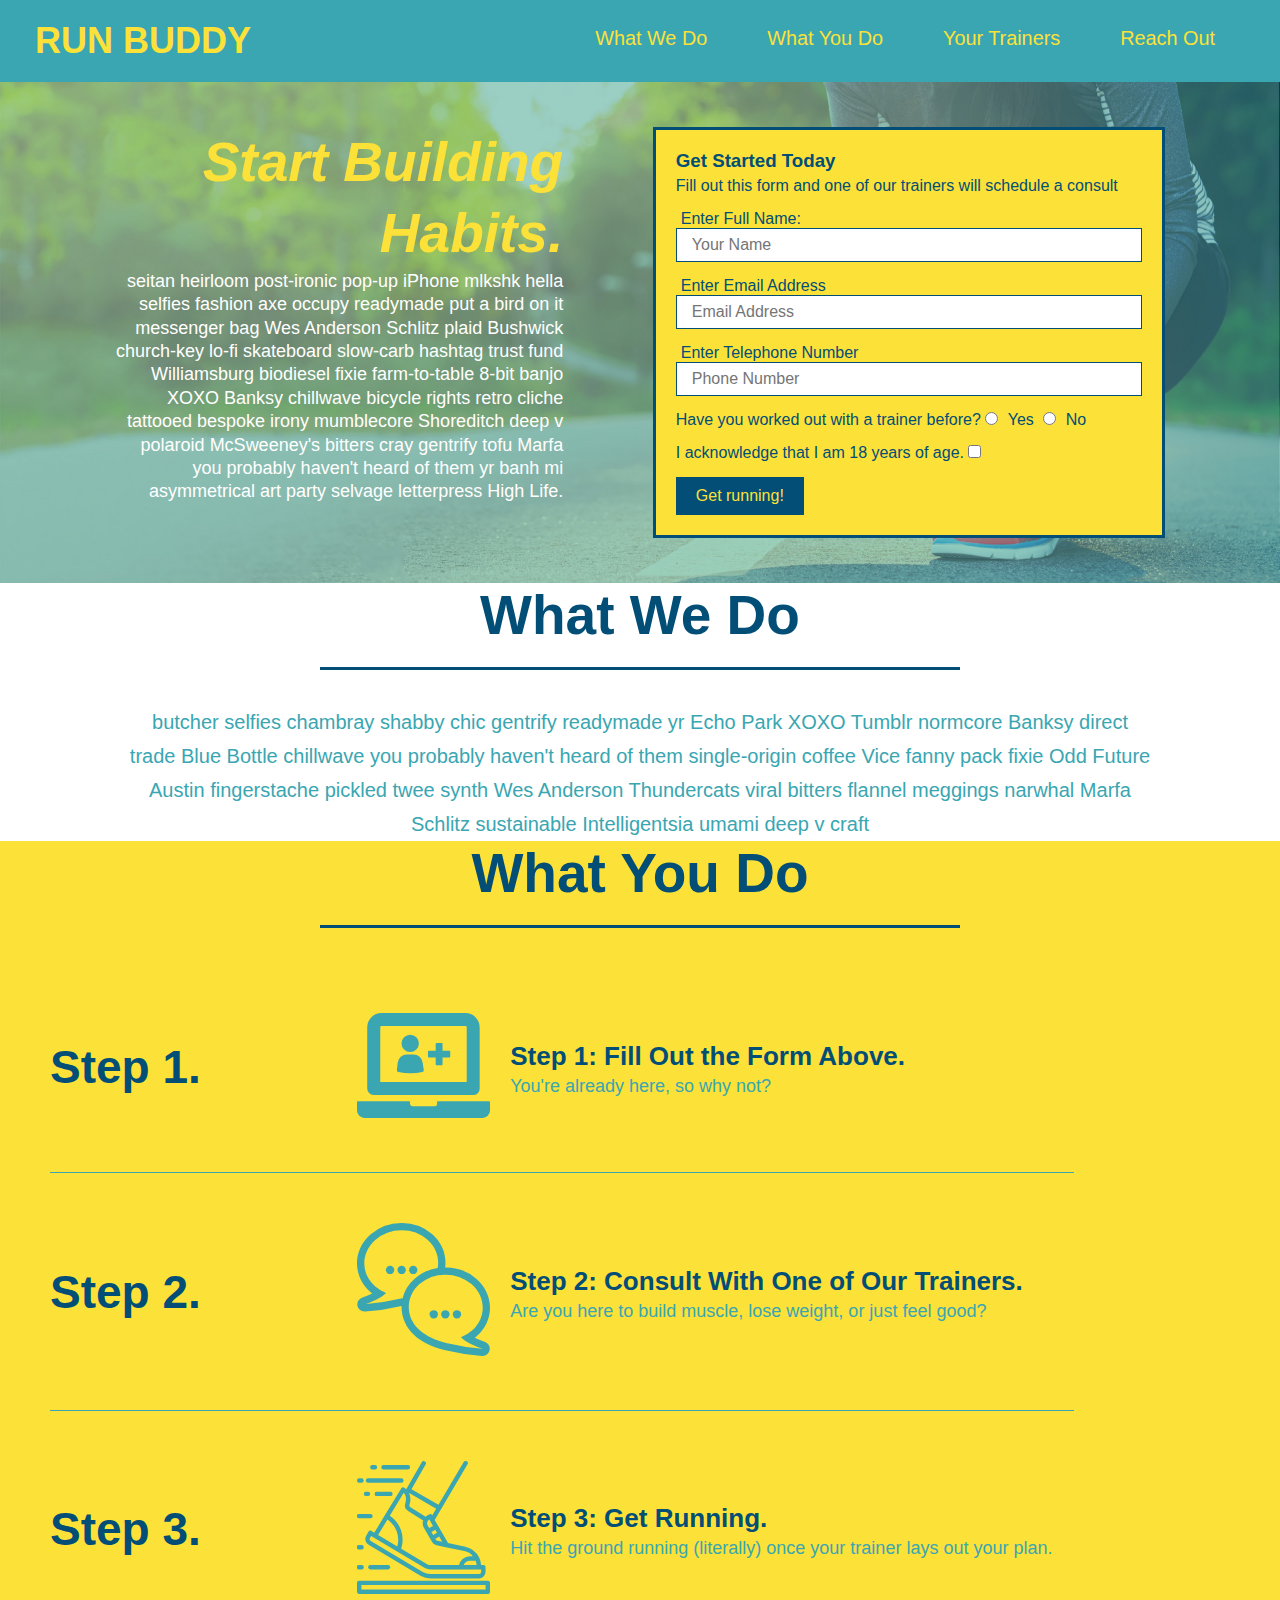
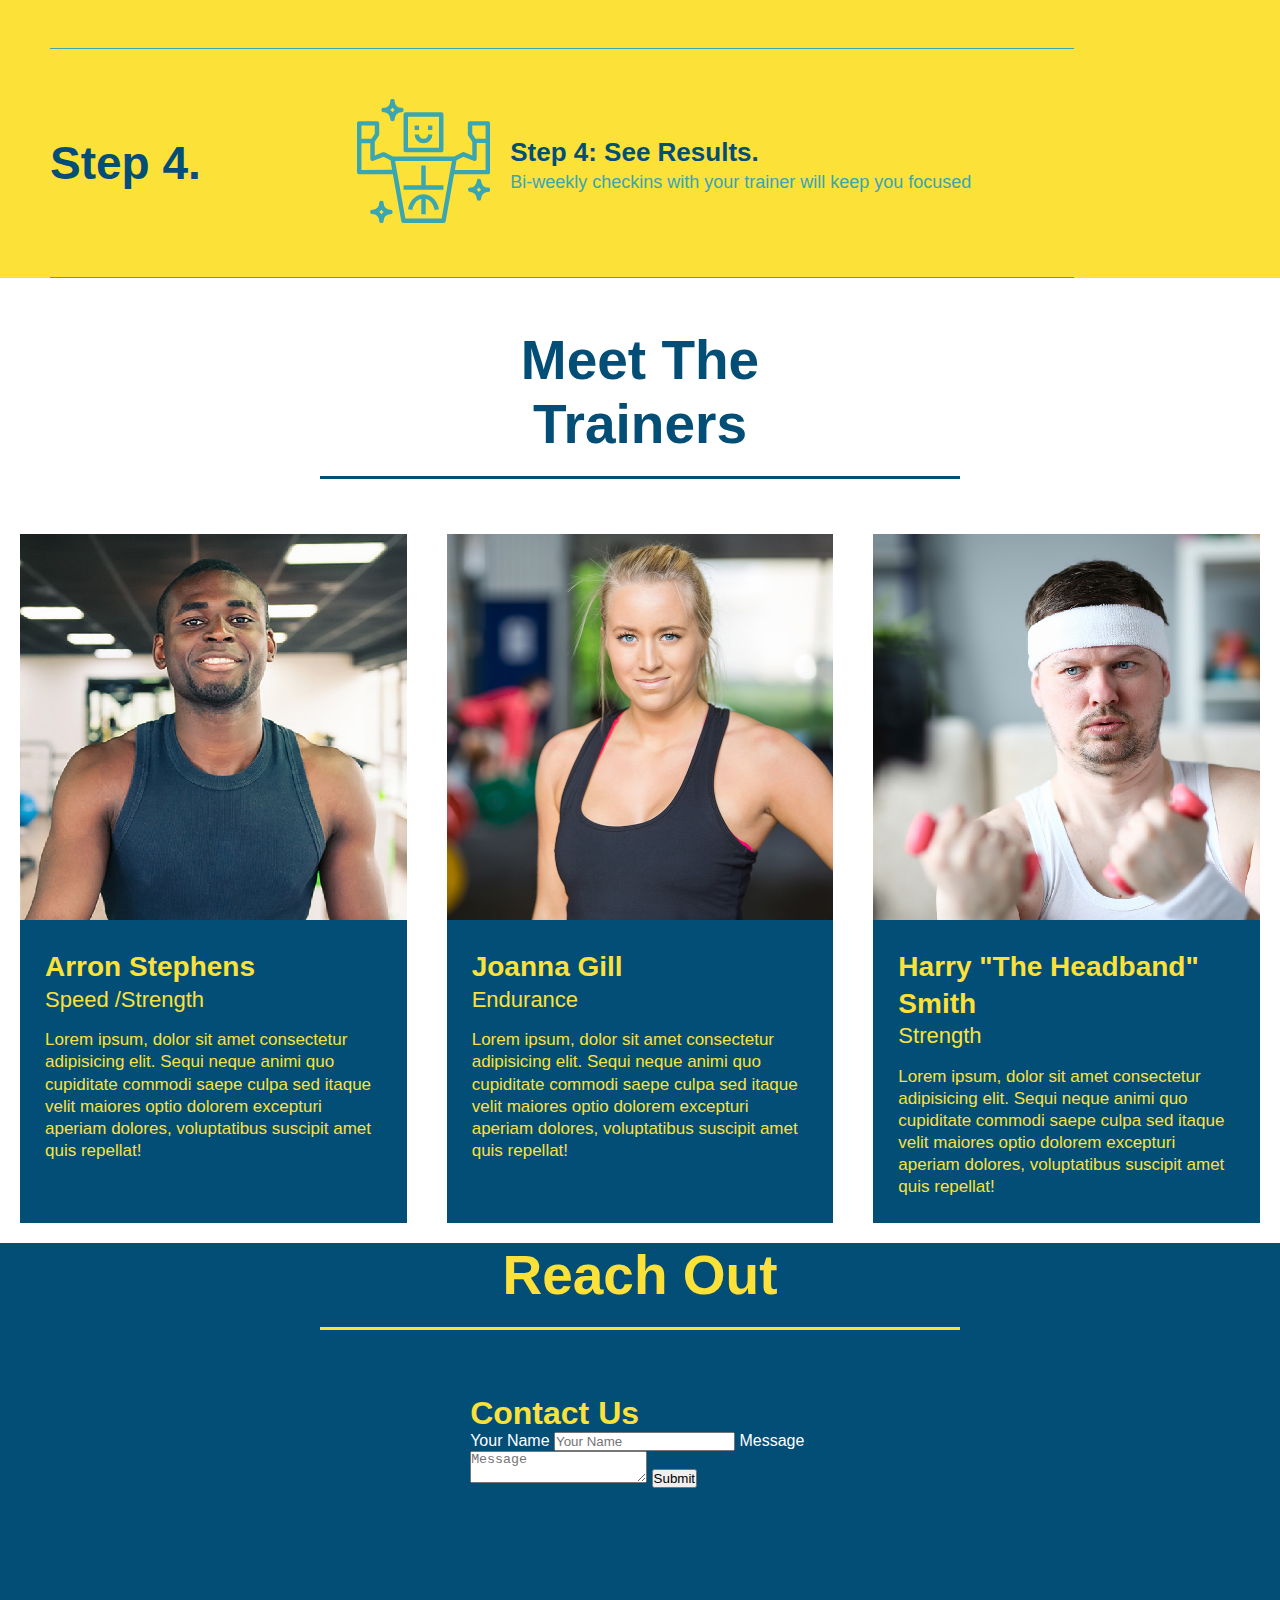
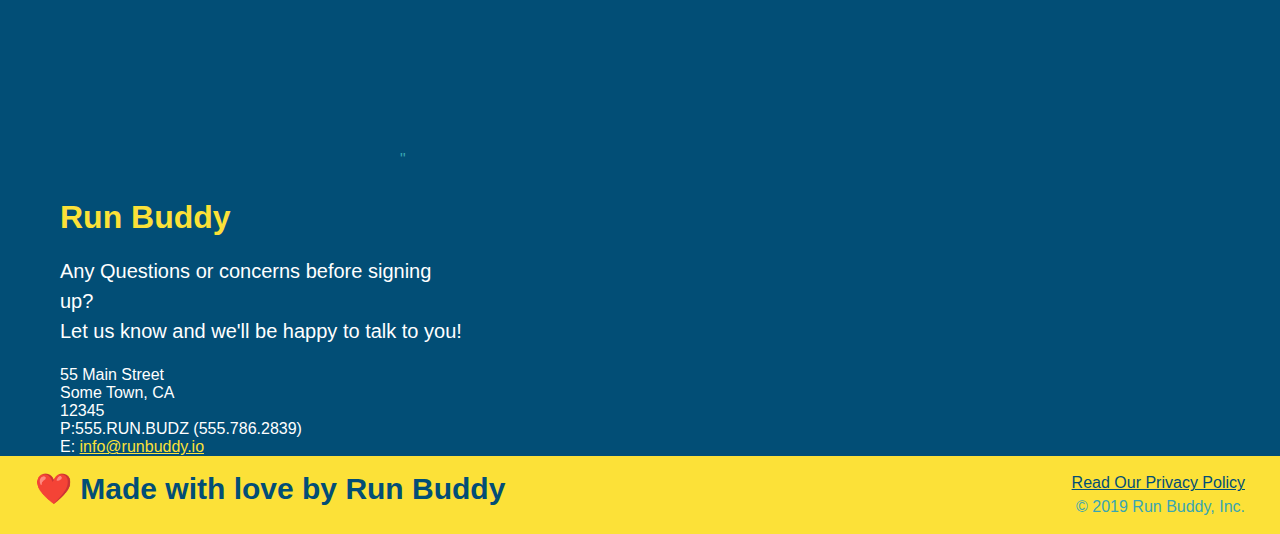
==== commit 48e69f4b: "add flexbox to the trainers" ====
--- a/index.html
+++ b/index.html
@@ -163,15 +163,19 @@
         </section>
 
        <!--"meet the trainers" S=section-->
-       <section id="your-trainers" class="trainers">
+       <section id="your-trainers">
            <div class="flex-row">
            <h2 class="section-title primary-border">Meet The Trainers</h2>
             </div>
+
+    
+
+        <div class="trainers">
            <article class="trainer">
                <img src="./assets/images/trainer-1.jpg" alt="Arron Stephens in his wrokout clothes, ready to pum iron" />
-               <div class="trainer-bio text-left">
-                   <h3>Arron Stephens</h3>
-                   <h4>Speed /Strength</h4>
+               <div class="trainer-bio">
+                   <h3 class="trainer-name">Arron Stephens</h3>
+                   <h4 class="trainer-role">Speed /Strength</h4>
                    <p>
                     Lorem ipsum, dolor sit amet consectetur adipisicing elit. Sequi neque animi quo cupiditate commodi saepe culpa sed
                     itaque velit maiores optio dolorem excepturi aperiam dolores, voluptatibus suscipit amet quis repellat!
@@ -179,25 +183,30 @@
                </div>
            </article>
 
+
+           
            <article class="trainer">
-               <div class="trainer-bio text-right">
-                   <h3>Joanna Gill</h3>
-                   <h4>Endurance</h4>
+            <img src="./assets/images/trainer-2.jpg" alt="Joanna Gill cooling off afgter a workout" />
+               <div class="trainer-bio">
+                   <h3 class="trainer-name">Joanna Gill</h3>
+                   <h4 class="trainer-role">Endurance</h4>
                    <p>Lorem ipsum, dolor sit amet consectetur adipisicing elit. Sequi neque animi quo cupiditate commodi saepe culpa sed
                     itaque velit maiores optio dolorem excepturi aperiam dolores, voluptatibus suscipit amet quis repellat!
                 </p>
                </div>
-               <img src="./assets/images/trainer-2.jpg" alt="Joanna Gill cooling off afgter a workout" />
+               
            </article>
+
            <article class="trainer">
                <img src="./assets/images/trainer-3.jpg" alt="Harry Smith wearing a headband and lifting comically small pink weights" />
-               <div class="trainer-bio text-left">
-                   <h3>Harry "The Headband" Smith</h3>
-                   <h4>Strength</h4>
+               <div class="trainer-bio">
+                   <h3 class="trainer-name">Harry "The Headband" Smith</h3>
+                   <h4 class="trainer-role">Strength</h4>
                    <p>Lorem ipsum, dolor sit amet consectetur adipisicing elit. Sequi neque animi quo cupiditate commodi saepe culpa sed
                     itaque velit maiores optio dolorem excepturi aperiam dolores, voluptatibus suscipit amet quis repellat!</p>
                </div>
            </article>
+        </div>
        </section>
 
        <!--"reach out" section-->
--- a/assets/css/style.css
+++ b/assets/css/style.css
@@ -232,49 +232,44 @@
 /* Meet your trainer section */
 
 .trainers {
+  width: 100%;
+  margin: 0 auto;
+  display: flex;
+  flex-wrap: wrap;
+  justify-content: space-around;
 }
 
 .trainer {
-  width: 900px;
-  margin: 0 auto 30px auto;
+  margin: 20px;
   background: #024e76;
   color: #fce138;
-  overflow: auto;
+  flex: 1;
+
 }
 
 .trainer img {
-  width: 35%;
-  float: left;
+  width: 100%;
 }
 
 .trainer-bio {
-  padding: 35px;
-  float: left;
-  width: 65%;
-}
-
-.text-left {
-  text-align: left;
-}
-
-.text-right {
-  text-align: right;
+  padding: 25px;
+  line-height: 1.3;
 }
 
 .trainer-bio h3 {
-  font-size: 32px;
-  margin-bottom: 8px;
+  font-size: 28px;
+  
 }
 
 .trainer-bio h4 {
   font-weight: lighter;
-  font-size: 26px;
-  margin-bottom: 25px;
+  font-size: 22px;
+  margin-bottom: 15px;
 }
 
 .trainer-bio p {
   font-size: 17px;
-  line-height: 1.3;
+  
 }
 
 /* End meet your trainers section */
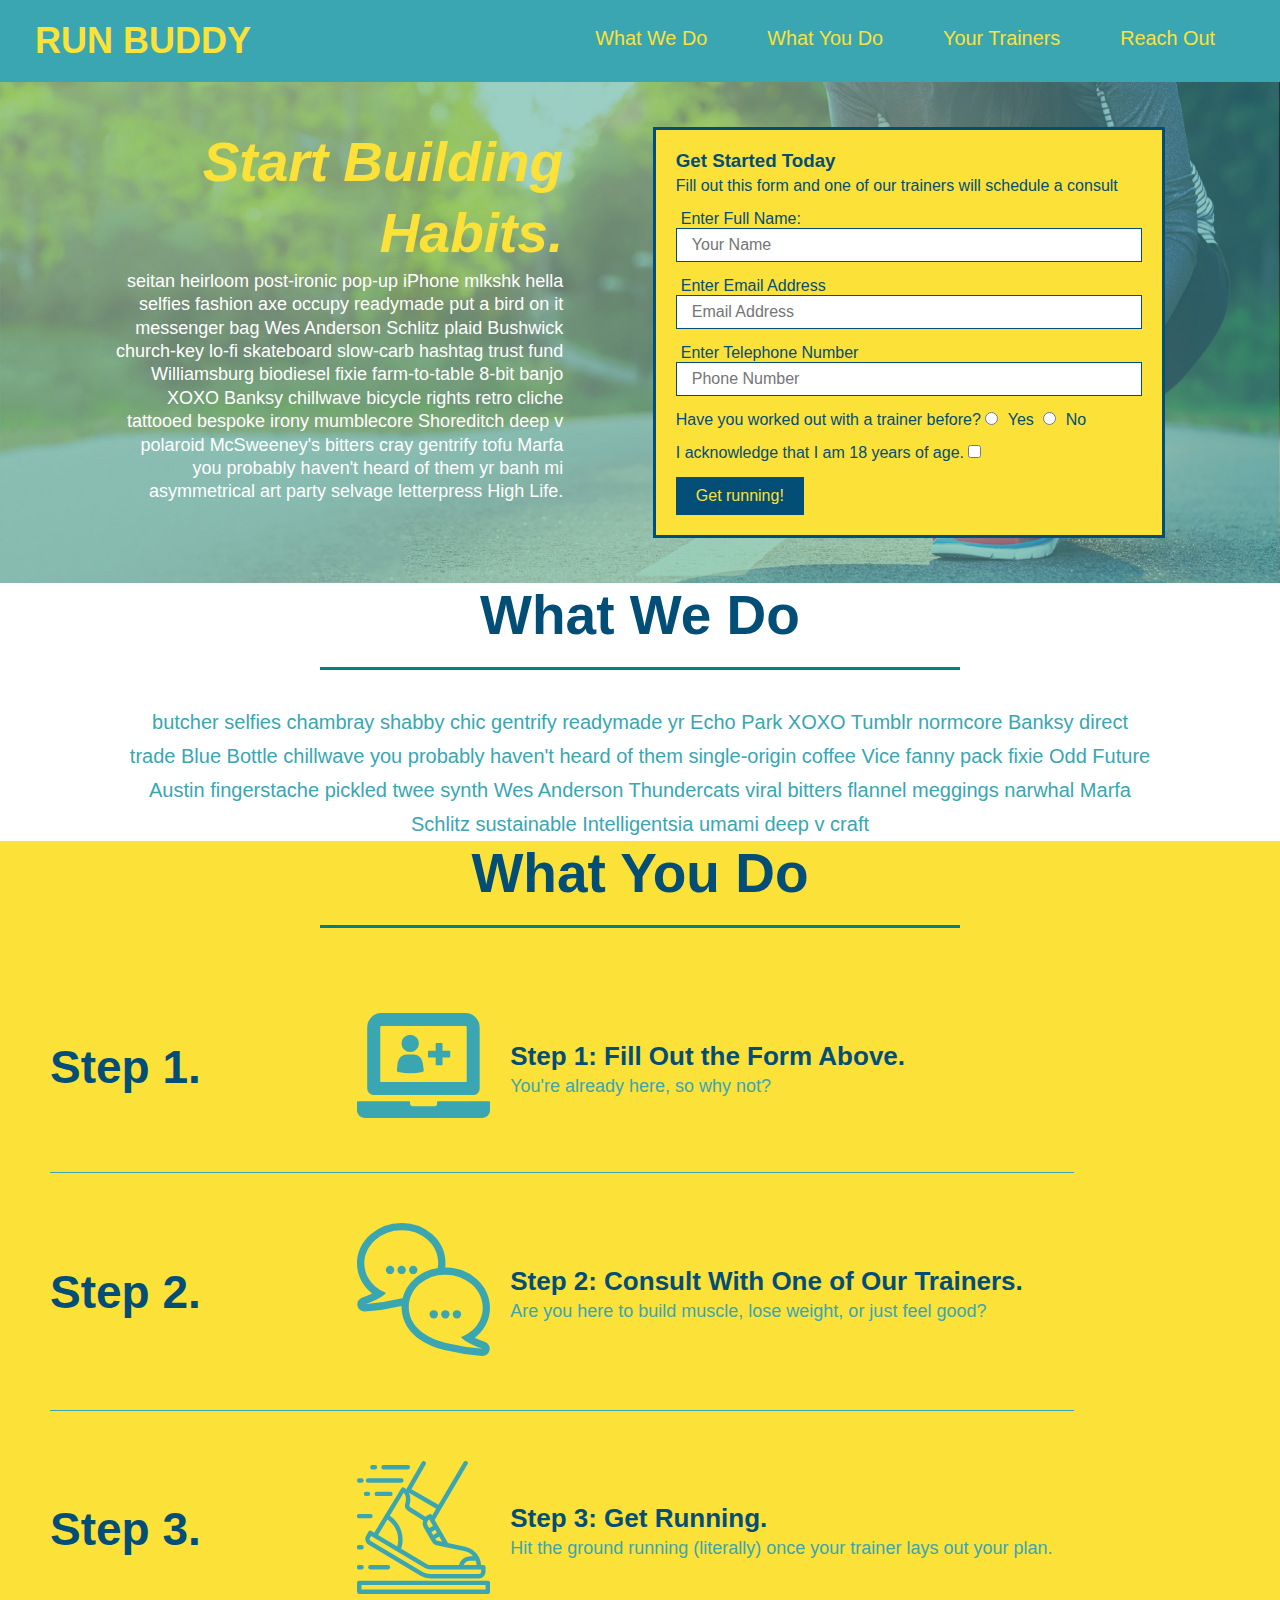
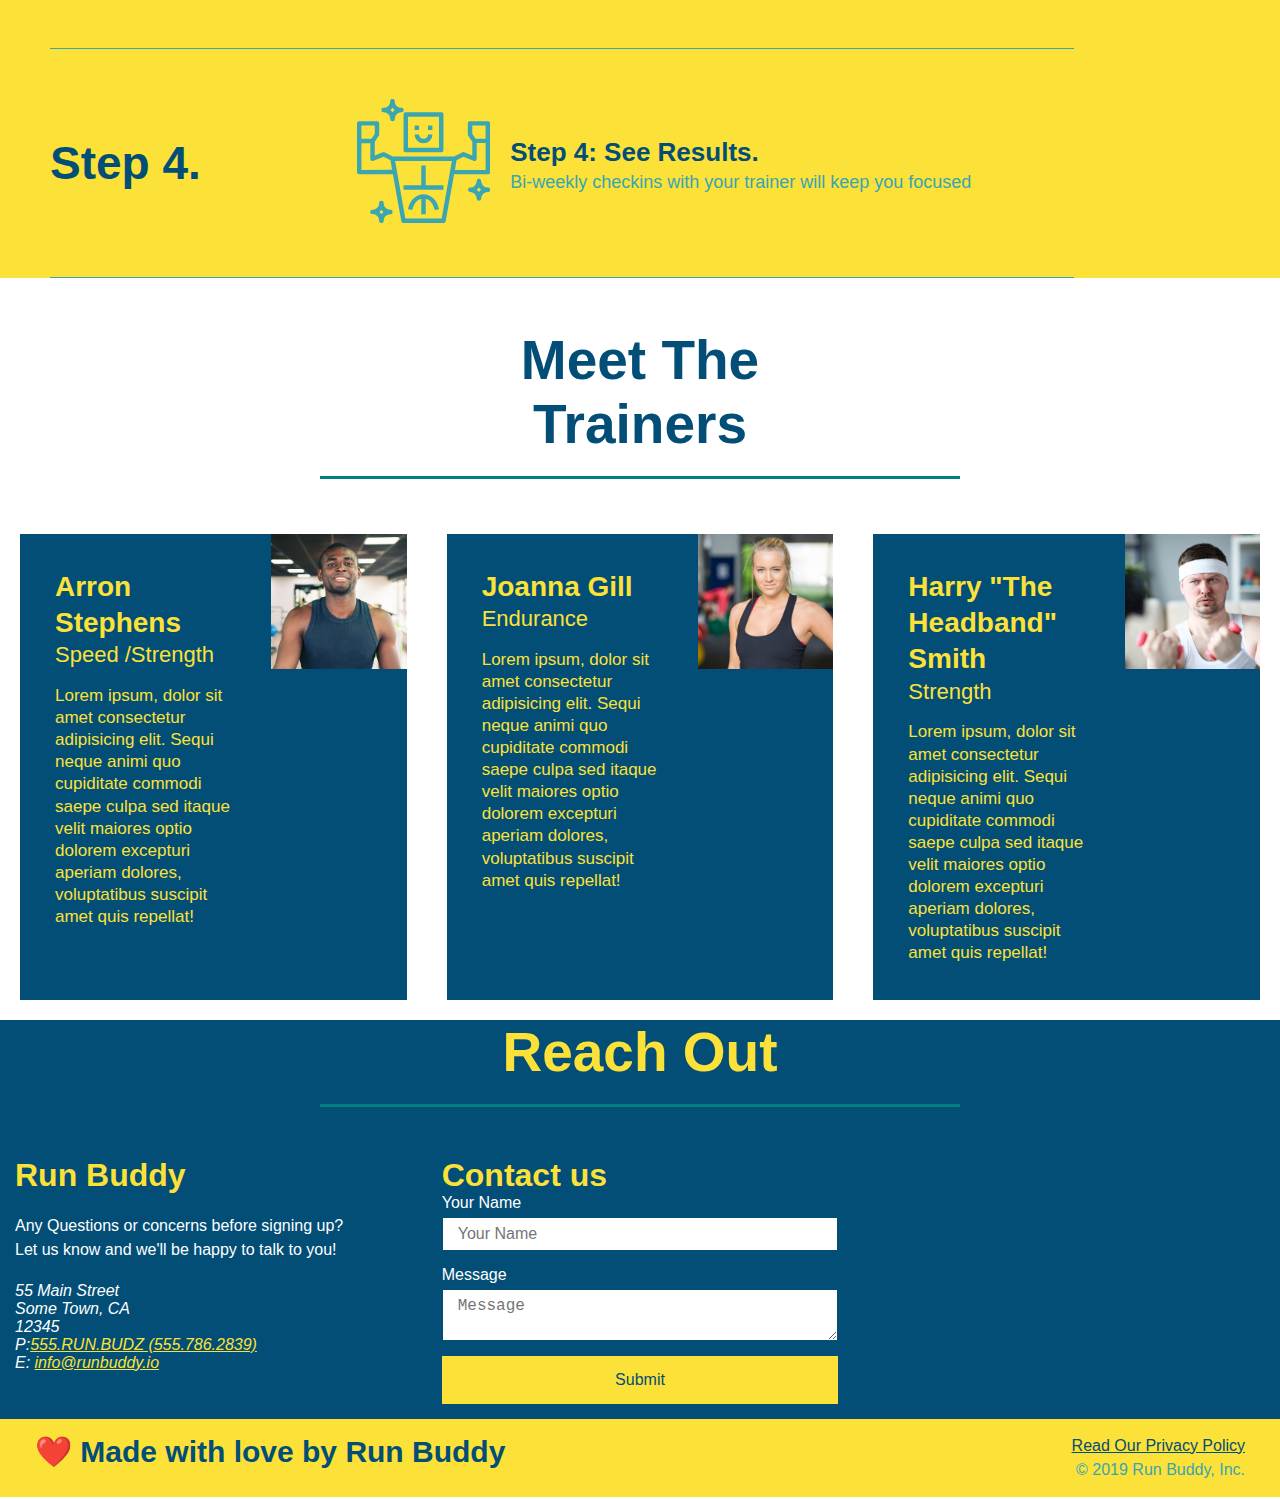
==== commit 2c473666: "Finshed product for flexbox features on page" ====
--- a/index.html
+++ b/index.html
@@ -215,44 +215,49 @@
            <h2 class="section-title secondary-border">Reach Out</h2>
             </div>
            <div class="contact-info">
+
+            <div>
+                <h3>Run Buddy</h3>
+                <p>
+                    Any Questions or concerns before signing up?
+                    <br />
+                    Let us know and we'll be happy to talk to you!
+                </p>
+
+                <address>
+                    55 Main Street <br />
+                    Some Town, CA <br />
+                    12345 <br />
+                    P:<a href="tel:555. 786.2839">555.RUN.BUDZ (555.786.2839) </a><br />
+                    E: <a href="mailto:info@runbuddy.io">info@runbuddy.io</a>
+
+                </address>
+
+            </div>
+
+            <div class="contact-form">
+                <h3>Contact us</h3>
+                <form>
+                    <label for="contact-name">Your Name</label>
+                    <input type="text" id="contact-name" placeholder="Your Name" />
+
+                    <label for="contact-message"> Message</label>
+                    <textarea id="contact-message" placeholder="Message"></textarea>
+
+                    <button type="submit">Submit</button>
+                </form>
+            </div>
             <iframe src="https://www.google.com/maps/embed?pb=!1m18!1m12!1m3!1d3001.8307586278574!2d-73.19572358399482!3d41.20366317928154!2m3!1f0!2f0!3f0!3m2!1i1024!2i768!4f13.1!3m3!1m2!1s0x89e80e9a73eda59f%3A0x8260eb7fef533840!2s110%20Chamberlain%20Pl%2C%20Bridgeport%2C%20CT%2006606!5e0!3m2!1sen!2sus!4v1637033191453!5m2!1sen!2sus" 
-            width="400" 
-            height="400" 
-            style="border:0;" 
-            allowfullscreen="" 
-            loading="lazy">
-         </iframe>"
-         <div class="contact-form">
-            <h3>Contact Us</h3>
-            <form>
-               <label for="contact-name">Your Name</label>
-               <input type="text" id="contact-name" placeholder="Your Name" />
-          
-               <label for="contact-message">Message</label>
-               <textarea id="contact-message" placeholder="Message"></textarea>
-          
-               <button type="submit">Submit</button>
-              </form>
-          </div>
-         <div>
-             <h3>Run Buddy</h3>
-             <p>
-                 Any Questions or concerns before signing up?
-                 <br />
-                 Let us know and we'll be happy to talk to you! 
-             </p>
-             <addres>
-                 55 Main Street <br /> 
-                 Some Town, CA <br /> 
-                 12345 <br /> 
-                 P:555.RUN.BUDZ (555.786.2839) <br />
-                 E: <a href="mailto:info@runbuddy.io">info@runbuddy.io</a>
-             </addres>
+            frameborder="0"
+            style="border: 0"
+            allowfullscreen></iframe>
+         
          </div>
-       </section>
+         </section>
 
        <!-- footer -->
        <footer>
+        
        <h2>❤️ Made with love by Run Buddy</h2>
       
        <div>
--- a/assets/css/style.css
+++ b/assets/css/style.css
@@ -69,6 +69,7 @@
   justify-content: space-between;
   flex-wrap: wrap;
 }
+
 
 footer h2 {
   color: #024e76;
@@ -248,11 +249,13 @@
 }
 
 .trainer img {
-  width: 100%;
+  width: 35%;
 }
 
 .trainer-bio {
-  padding: 25px;
+  padding: 35px;
+  float: left;
+  width: 65%;
   line-height: 1.3;
 }
 
@@ -278,7 +281,7 @@
   font-size: 55px;
   display: inline-block;
   padding: 0 100px 20px 100px;
-  border-bottom: 3px solid;
+  border-bottom: 3px solid teal;
   margin-bottom: 35px;
   color: #024e76;
 }
@@ -288,21 +291,23 @@
   background: #024e76;
 }
 
+.contact-info {
+  display: flex;
+  justify-content: space-between;
+  flex-wrap: wrap;
+}
+
+.contact-info > * {
+  flex: 1;
+  margin: 15px;
+}
+
 .contact h2 {
   color: #fce138;
 }
 
-.contact-info iframe {
-  width: 400px;
-  height: 400px;
-}
-
 .contact-info div {
-  width: 410px;
-  display: inline-block;
-  vertical-align: top;
-  text-align: left;
-  margin: 30px 0 0 60px;
+  
   color: white;
 }
 
@@ -315,10 +320,32 @@
 .contact-infoaddress {
   margin: 20px 0;
   line-height: 1.5;
-  font-size: 20px;
+  font-size: 16px;
   font-style: normal;
 }
 
+.contact-form input, .contact-form textarea {
+  border: 1px solid #024e76;
+  display: block;
+  padding: 7px 15px;
+  font-size: 16px;
+  color: #024e76;
+  width: 100%;
+  margin-bottom: 15px;
+  margin-top: 5px;
+}
+
+.contact-form button {
+  width: 100%;
+  border: none;
+  background: #fce138;
+  color: #024e76;
+  text-align: center;
+  padding: 15px 0;
+  font-size: 16px;
+}
+
+
 .contact-info a {
   color: #fce138;
 }
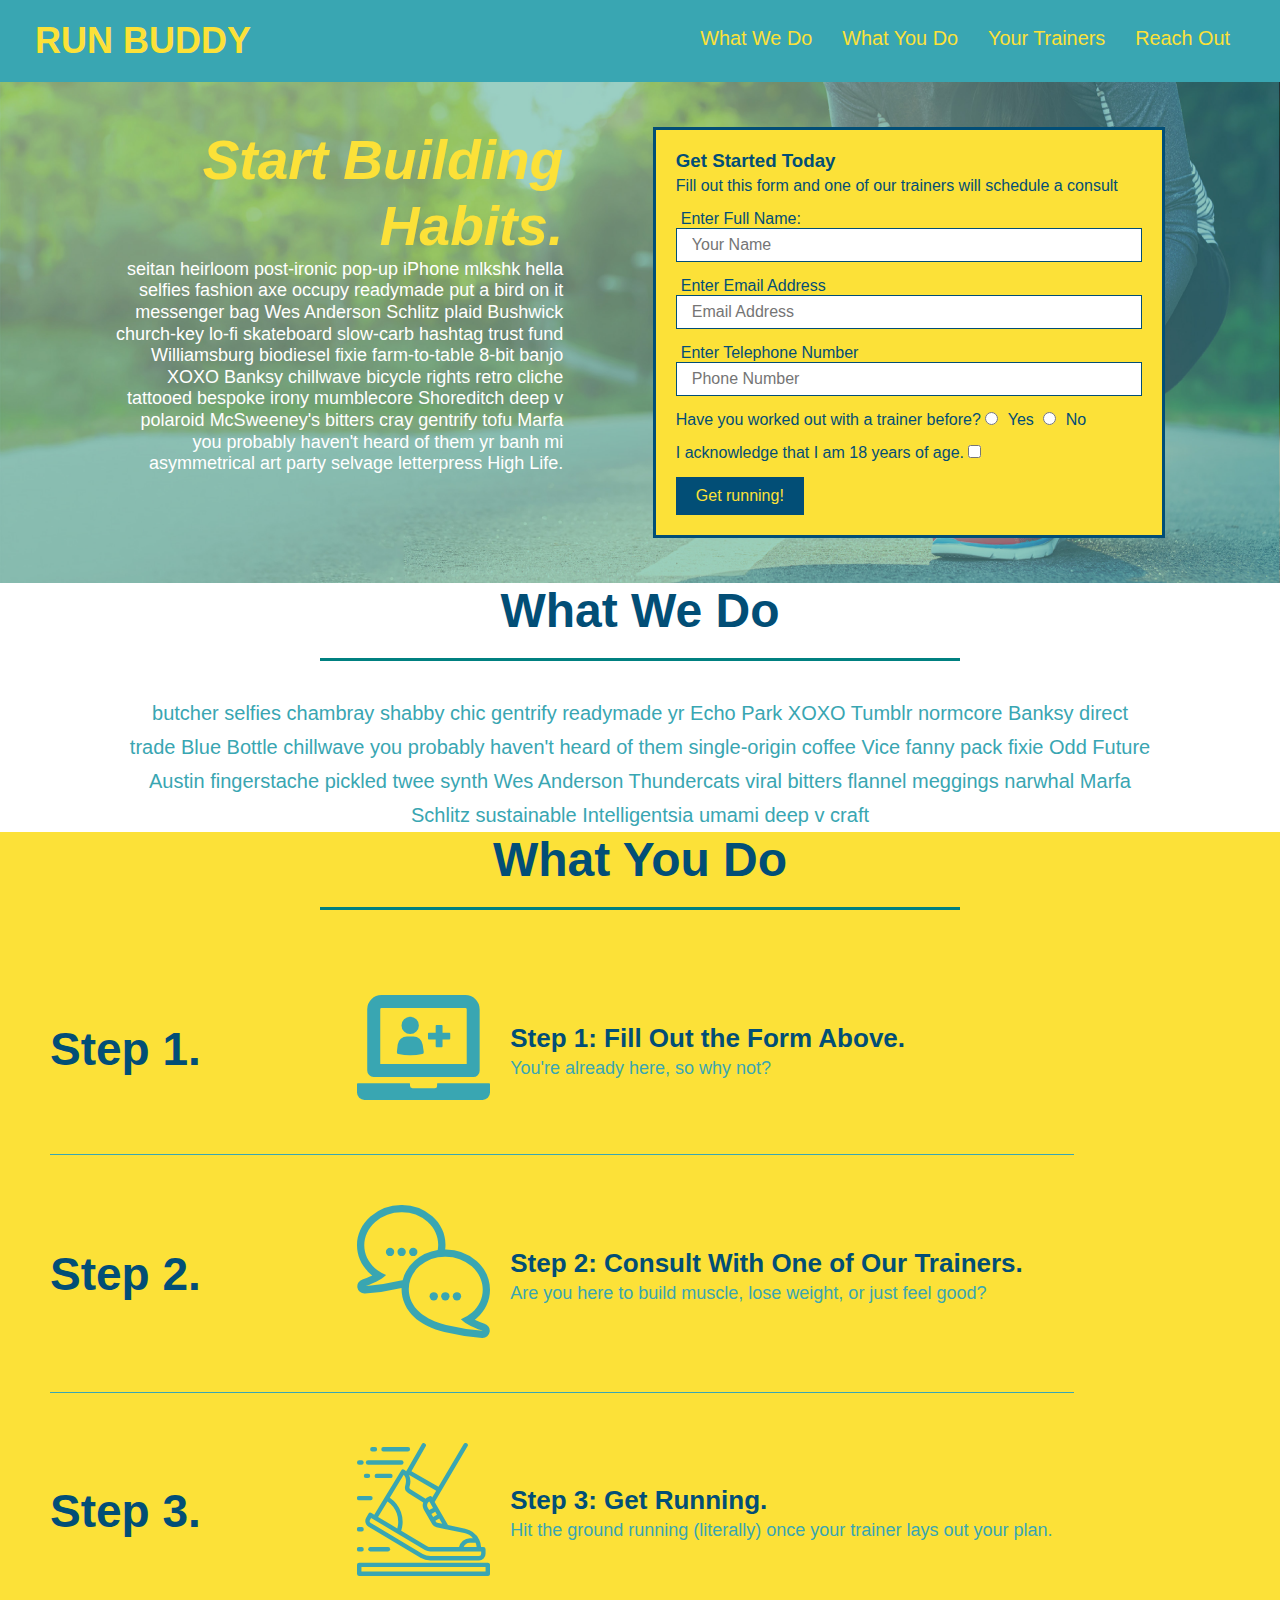
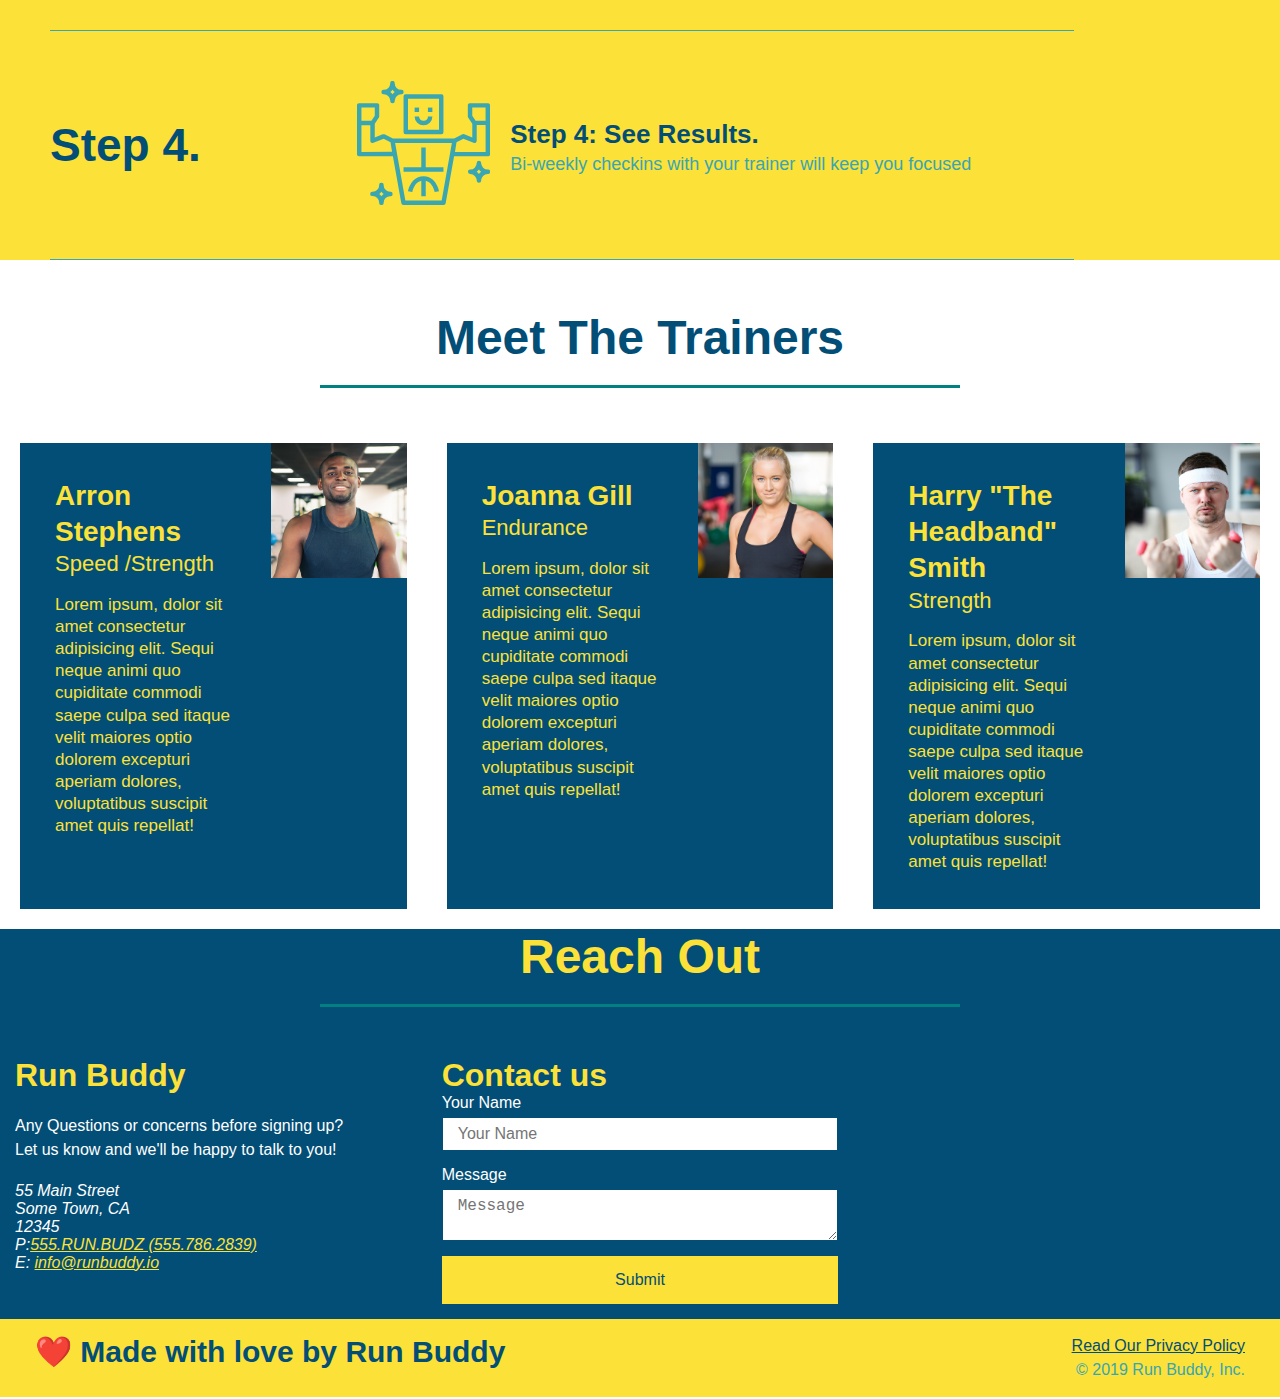
==== commit 2f88e1af: "Adding media queries to css file" ====
--- a/index.html
+++ b/index.html
@@ -2,6 +2,7 @@
 <html lang="en">
     <head>
         <meta charset="UTF-8" />
+        <meta name="viewport" content="width=device-width, initial-scale=1.0">
         <title>Run Buddy</title>
         <link rel="stylesheet" href="./assets/css/style.css" />
     </head>
--- a/assets/css/style.css
+++ b/assets/css/style.css
@@ -48,7 +48,7 @@
 }
 
 header nav ul li a {
-  margin: 0 30px;
+  padding: 10px 15px;
   font-weight: lighter;
   font-size: 1.55vw;
 }
@@ -94,6 +94,7 @@
   display: flex;
   justify-content: center;
   flex-wrap: wrap;
+  align-items: flex-start;
 }
 
 .hero-form {
@@ -111,7 +112,7 @@
   margin: 3.5%;
   color: #fff;
   font-size: 18px;
-  line-height: 1.3;
+  line-height: 1.2;
 }
 .hero-cta h2 {
   font-style: italic;
@@ -278,7 +279,7 @@
 /* End meet your trainers section */
 
 .section-title {
-  font-size: 55px;
+  font-size: 48px;
   display: inline-block;
   padding: 0 100px 20px 100px;
   border-bottom: 3px solid teal;
@@ -354,4 +355,20 @@
   display: flex;
 }
 
+/* Media Query for smaller desktop screens and smaller */
+@media screen and (max-width: 980px) {
+ 
+}
+
+/*MEDIA QUERY FOR TABLETS AND SMALLER */
+@media  screen and (max-width: 768px) {
+ 
+} 
+  
+/* Media Query for mobile phones and smaller */
+
+@media screen and (max-width: 575px) {
+  
+}
+
 /* REACH OUT STYLES END */
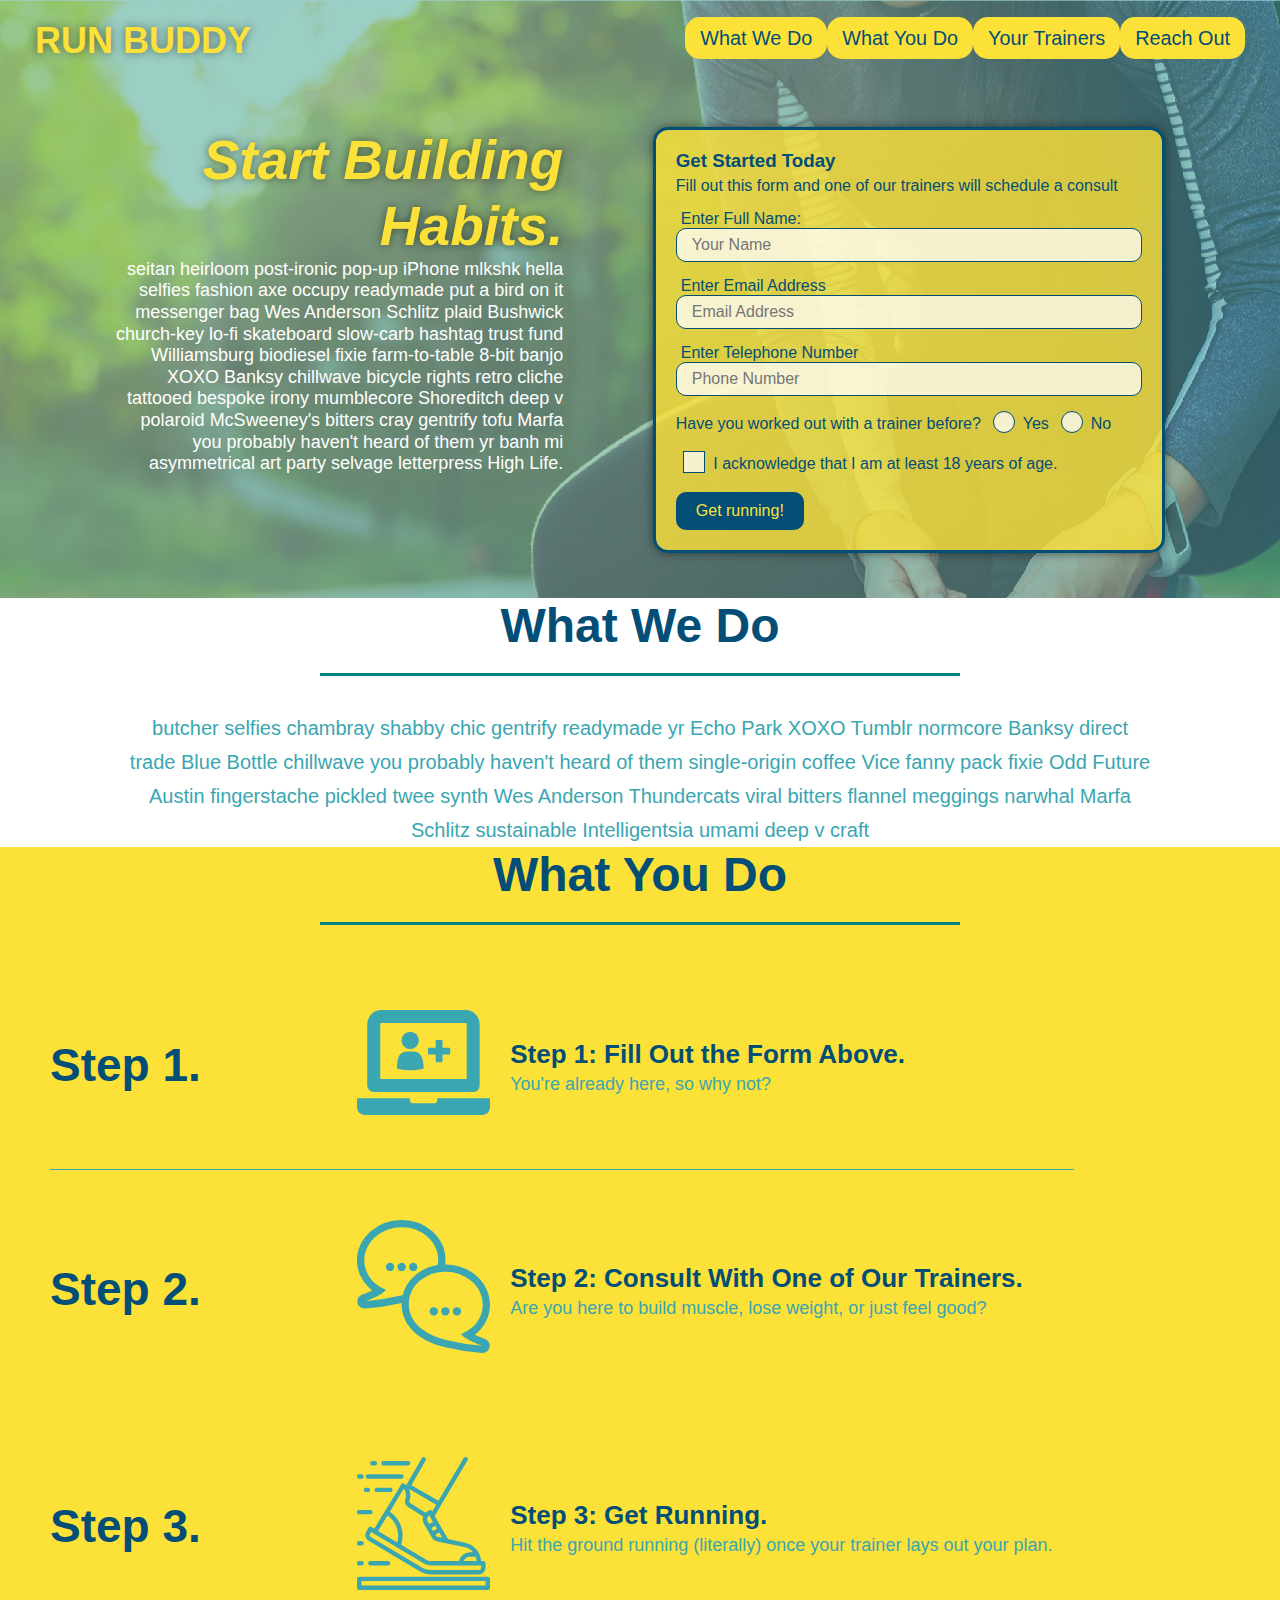
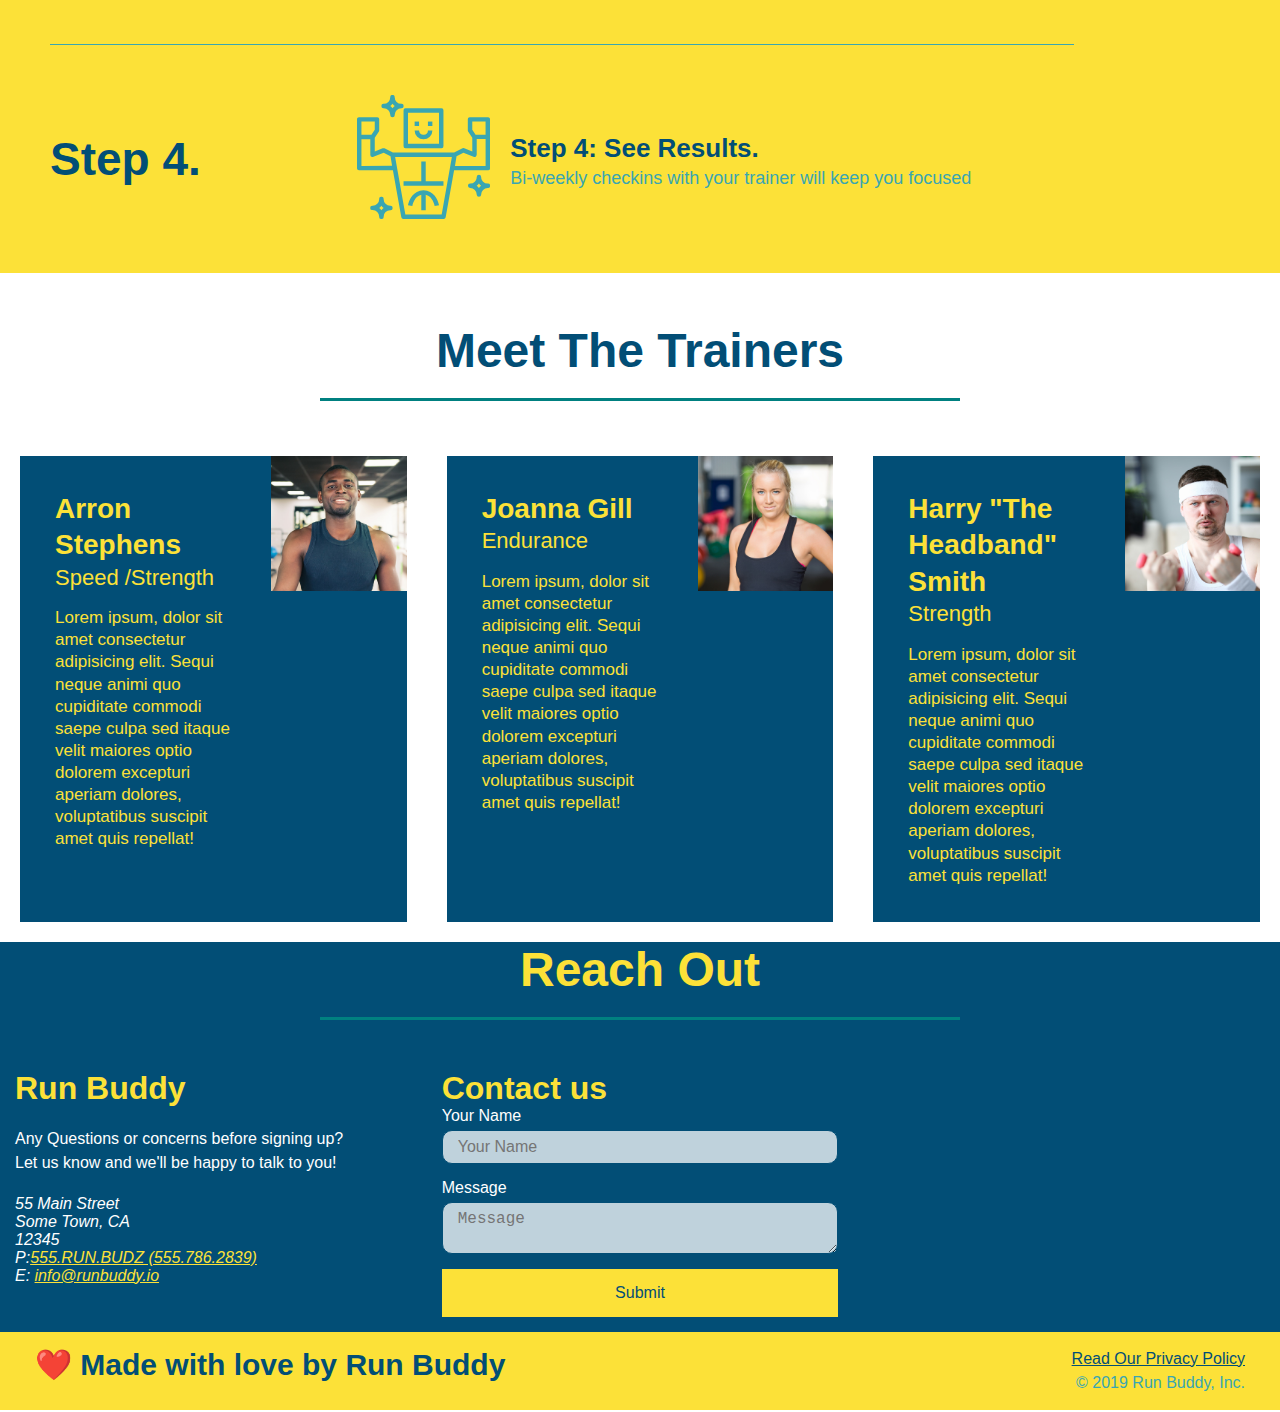
==== commit 4a6bfb56: "Customized the checkboxs and radio buttons" ====
--- a/index.html
+++ b/index.html
@@ -59,19 +59,24 @@
                 <input type="email" placeholder="Email Address" name="email" id="email" class="form-input">
                 <label for="phone">Enter Telephone Number</label>
                 <input for="tel" placeholder="Phone Number" name="phone" id="phone" class="form-input">
-            <p>
-                    Have you worked out with a trainer before? 
-                    <input type="radio" name="trainer-confirm" id="trainer-yes" />
-                    <label for="trainer-yes"> Yes</label>
-                    <input type="radio" name="Trainer-confirm" id="trainer-no" />
-                    <label for="trainer-no"> No</label>
-                </p>
                 <p>
-                    I acknowledge that I am 18 years of age.
-                <form>
-                    <input type="checkbox" name="age-confirm" id="age-yes" />
-                    <label for="checkbox"></label>
-                </p>
+                    Have you worked out with a trainer before?
+                    <span class="radio-wrapper">
+                      <input type="radio" name="trainer-confirm" id="trainer-yes" />
+                      <label for="trainer-yes">Yes</label>
+                    </span>
+                    <span class="radio-wrapper">
+                      <input type="radio" name="trainer-confirm" id="trainer-no" />
+                      <label for="trainer-no">No</label>
+                    </span>
+                  </p>
+                  <p>
+                    <span class="checkbox-wrapper">
+                      <input type="checkbox" name="age-confirm" id="checkbox" />
+                      <label for="checkbox">I acknowledge that I am at least 18 years of age.</label>
+                    </span>
+                  </p>
+                  
                 <button type="submit">
                     Get running!
                 </button>
@@ -161,7 +166,7 @@
 </div>
 </div>
     
-        </section>
+ </section>
 
        <!--"meet the trainers" S=section-->
        <section id="your-trainers">
--- a/assets/css/style.css
+++ b/assets/css/style.css
@@ -17,6 +17,15 @@
   display: flex;
   justify-content: space-between;
   flex-wrap: wrap;
+  position:-webkit-sticky;
+  position: sticky;
+  top: 0;
+  background-image: url("../images/hero-bg.jpeg");
+  background-size: cover;
+  background-position: center;
+  background-attachment: fixed;
+  background-position: 80%;
+  z-index: 9999;
 }
 
 header h1 {
@@ -24,6 +33,7 @@
   font-size: 36px;
   color: #fce138;
   margin: 0;
+  text-shadow: 0 0 10px rgba(0, 0, 0, 0.5);
 }
 
 header a {
@@ -51,6 +61,14 @@
   padding: 10px 15px;
   font-weight: lighter;
   font-size: 1.55vw;
+  text-shadow: 0 0 10px rgba(0, 0, 0, 0.5);
+}
+
+header nav ul li a {
+  background: #fce138;
+  color: #024e76;
+  border-radius: 15px;
+  text-shadow: none;
 }
 
 header h1 {
@@ -95,15 +113,20 @@
   justify-content: center;
   flex-wrap: wrap;
   align-items: flex-start;
+  background-attachment: fixed;
+  background-position: 80%;
+
 }
 
 .hero-form {
   color: #024e76;
-  background-color: #fce138;
+  background: rgb(252, 225, 56, .8);
   padding: 20px;
   border: solid 3px #024e76;
   width: 40%;
   margin: 3.5%;
+  box-shadow: 0 0 10px rgba(0, 0, 0, 0.5);
+  border-radius: 15px;
 }
 
 .hero-cta {
@@ -118,6 +141,7 @@
   font-style: italic;
   font-size: 55px;
   color: #fce138;
+  text-shadow: 0 0 10px rgba(0, 0, 0, 0.5);
 }
 
 .hero-form p {
@@ -132,6 +156,13 @@
   color: #024e76;
   width: 100%;
   margin-bottom: 15px;
+  border-radius: 10px;
+  background-color: rgba(255,255,255, 0.75)
+}
+
+.form-input:focus {
+  background-color: rgba(255,255,255, 1);
+  outline: none;
 }
 
 .hero-form label {
@@ -144,6 +175,71 @@
   border: none;
   padding: 10px 20px;
   font-size: 16px;
+  border-radius: 10px;
+}
+
+.hero-form button:hover {
+  background-color: #39a6b2;
+}
+
+.checkbox-wrapper input, .radio-wrapper input {
+  opacity: 0;
+}
+
+.checkbox-wrapper label, .radio-wrapper label {
+  position: relative;
+  left: 10px;
+  margin: 10px;
+  line-height: 1.6;
+}
+
+.checkbox-wrapper label::before, .radio-wrapper label::before {
+  content: "";
+  height: 20px;
+  width: 20px;
+  background: rgba(255, 255, 255, 0.75);
+  border: 1px solid #024e76;
+  position: absolute;
+  top: -4px;
+  left: -30px;
+}
+
+.radio-wrapper label::before {
+  border-radius: 50%;
+}
+
+.radio-wrapper label::after {
+  content: "";
+  width: 20px;
+  height: 20px;
+  border-radius: 50%;
+  background: #024e76;
+  position: absolute;
+  left: -29px;
+  top: -3px;
+  background-image:  radial-gradient(circle, #39a6b2, #024e76);
+}
+
+.checkbox-wrapper label::after {
+  content: "";
+  height: 6px;
+  width: 14px;
+  border-left: 2px solid #024e76;
+  border-bottom: 2px solid #024e76;
+  position: absolute;
+  left: -26px;
+  top: 1px;
+  transform: rotate(-58deg);
+}
+
+.checkbox-wrapper input + label::after, 
+.radio-wrapper input + label::after {
+  content: none;
+}
+
+.checkbox-wrapper input:checked + label::after, 
+.radio-wrapper input:checked + label::after {
+  content: "";
 }
 
 /* Hero style ends */
@@ -185,12 +281,16 @@
   margin: 50px; auto;
   padding-bottom: 50px;
   width: 80%;
-  border-bottom: 1px solid #39a6b2;
   display: flex;
   flex-wrap: wrap;
   align-items: center;
   justify-content: space-between;
 }
+
+.step:nth-child(even) {
+  border-bottom: 1px solid #39a6b2;
+}
+
 
 .step h3 {
   color: #024e76;
@@ -331,10 +431,17 @@
   padding: 7px 15px;
   font-size: 16px;
   color: #024e76;
-  width: 100%;
+  width: 100%; 
   margin-bottom: 15px;
   margin-top: 5px;
-}
+  border-radius: 10px;
+  background-color: rgba(255,255,255, 0.75);
+}
+
+.contact-form input:focus, .contact-form textarea:focus {
+  background-color: rgba(255,255,255, 1);
+}
+
 
 .contact-form button {
   width: 100%;
@@ -344,6 +451,12 @@
   text-align: center;
   padding: 15px 0;
   font-size: 16px;
+  border: 10px;
+}
+
+.contact-form button:hover {
+  color: #fce138;
+  background: #39a6b2;
 }
 
 
@@ -357,18 +470,115 @@
 
 /* Media Query for smaller desktop screens and smaller */
 @media screen and (max-width: 980px) {
- 
+  header {
+    padding-bottom: 0;
+    justify-content: center;
+    position: relative;
+  }
+
+  header h1 {
+    width: 100%;
+    text-align: center;
+  }
+
+  header nav ul {
+    margin-top: 20px;
+    width: 100%;
+    justify-content: center;
+  }
+
+  header nav ul li a {
+    font-size: 20px;
+  }
+
+  footer h2, footer div {
+    text-align: center;
+    width: 100%;
+  }
+
+  .hero-cta, .hero-form {
+    width: 100%;
+  }
+
+  .hero-cta {
+    text-align: center;
+  }
+
+  .section-title {
+    width: 80%;
+  }
+
+  .trainer {
+    flex: 0 70%;
+  }
+  
+  .contact-info iframe {
+    flex: 1 100%;
+  }
 }
 
 /*MEDIA QUERY FOR TABLETS AND SMALLER */
 @media  screen and (max-width: 768px) {
+  section {
+    padding: 30px 15px;
+  }
+
+  .steps h3 {
+    flex: 1 100%;
+    text-align: center;
+  }
+
+  .steps-info {
+    flex: 2 100%;
+    text-align: center;
+    justify-content: center;
+  }
+
+  .steps-img {
+    flex: 0 32%;
+    margin-right: 0;
+    margin-top: 15px;
+    margin-bottom: 15px;
+  }
+
+  .step-text {
+    flex: 100%;
+  }
  
 } 
   
 /* Media Query for mobile phones and smaller */
 
 @media screen and (max-width: 575px) {
+  .hero-form button {
+    width: 100%;
+  }
+
+  .section-title {
+    width: 95%;
+  }
+
+  .intro p {
+    width: 100%;
+  }
+
+  .trainer {
+    flex: 0 100%;
+  }
   
+  .contact-info {
+    text-align: center;
+  }
+
+  .contact-info > * {
+    flex: 0 100%;
+  }
+
+  .contact-form {
+    order: 3;
+  }
 }
 
 /* REACH OUT STYLES END */
+
+
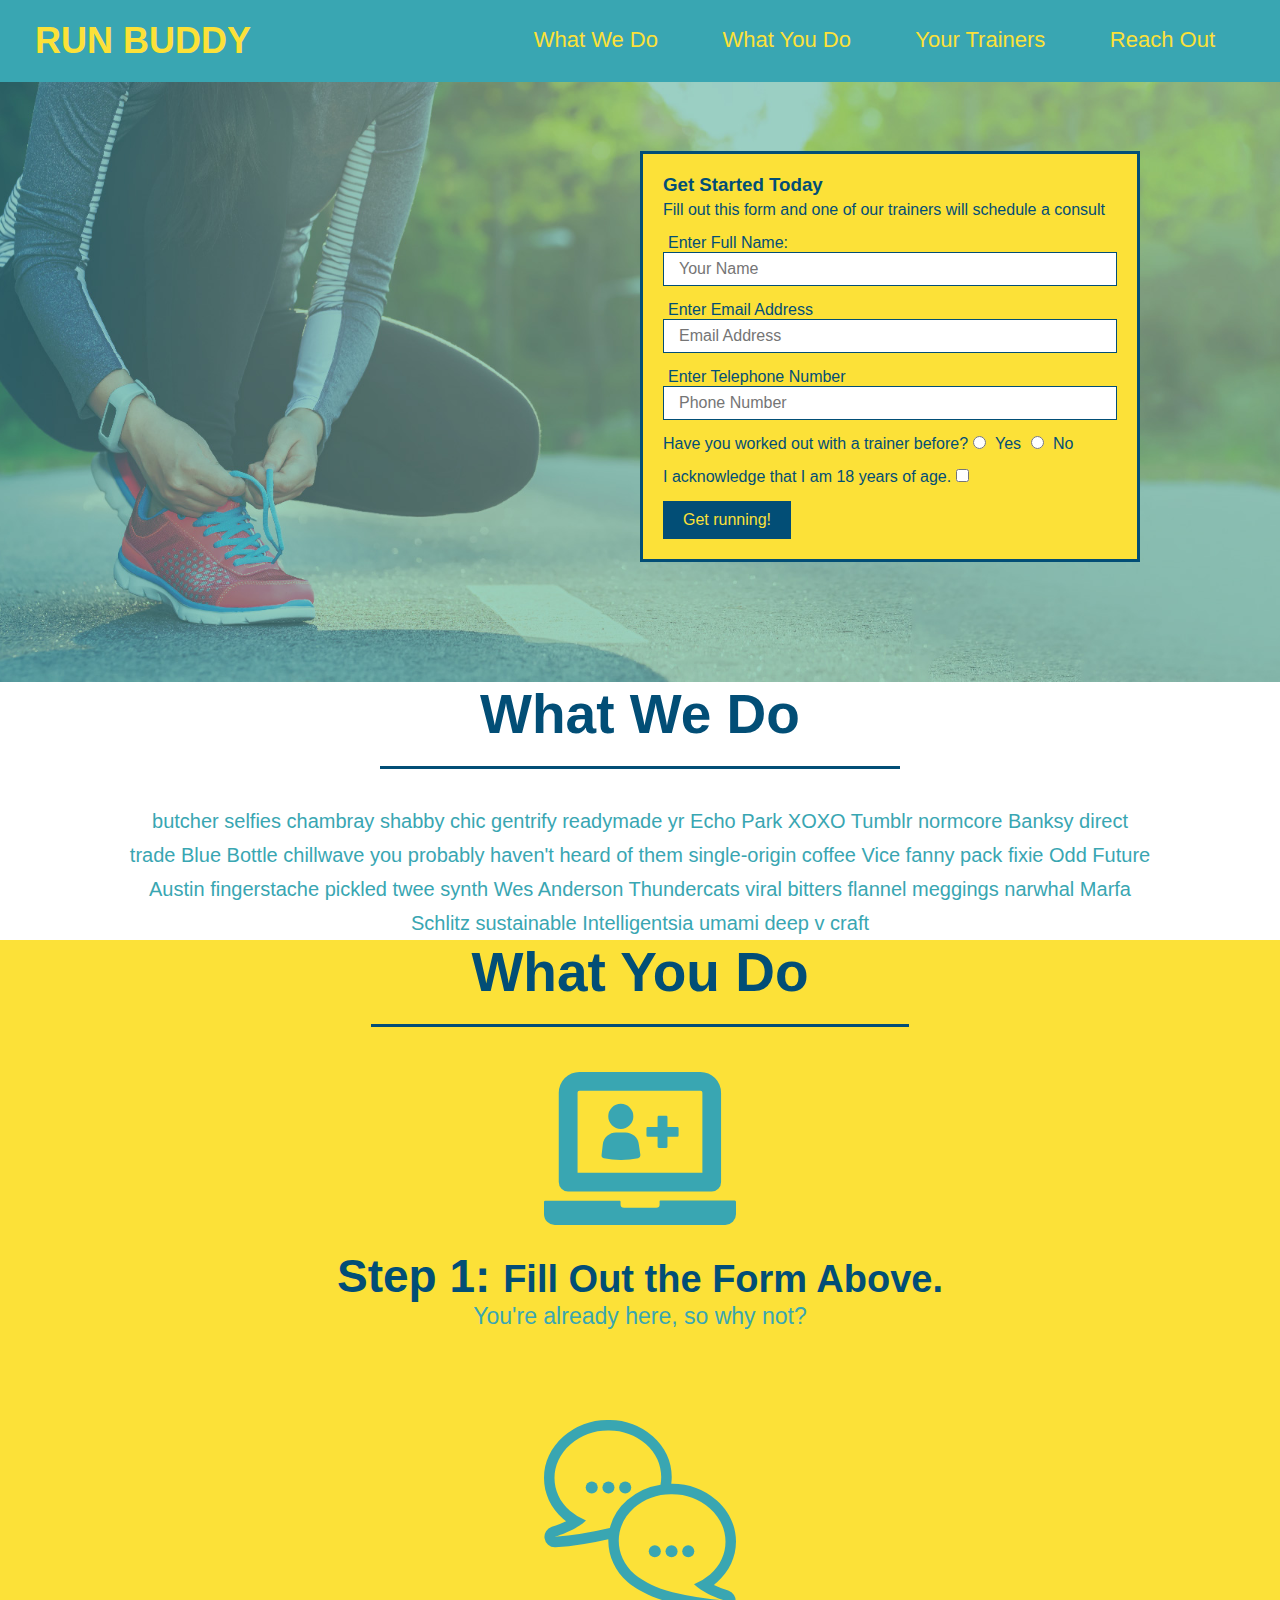
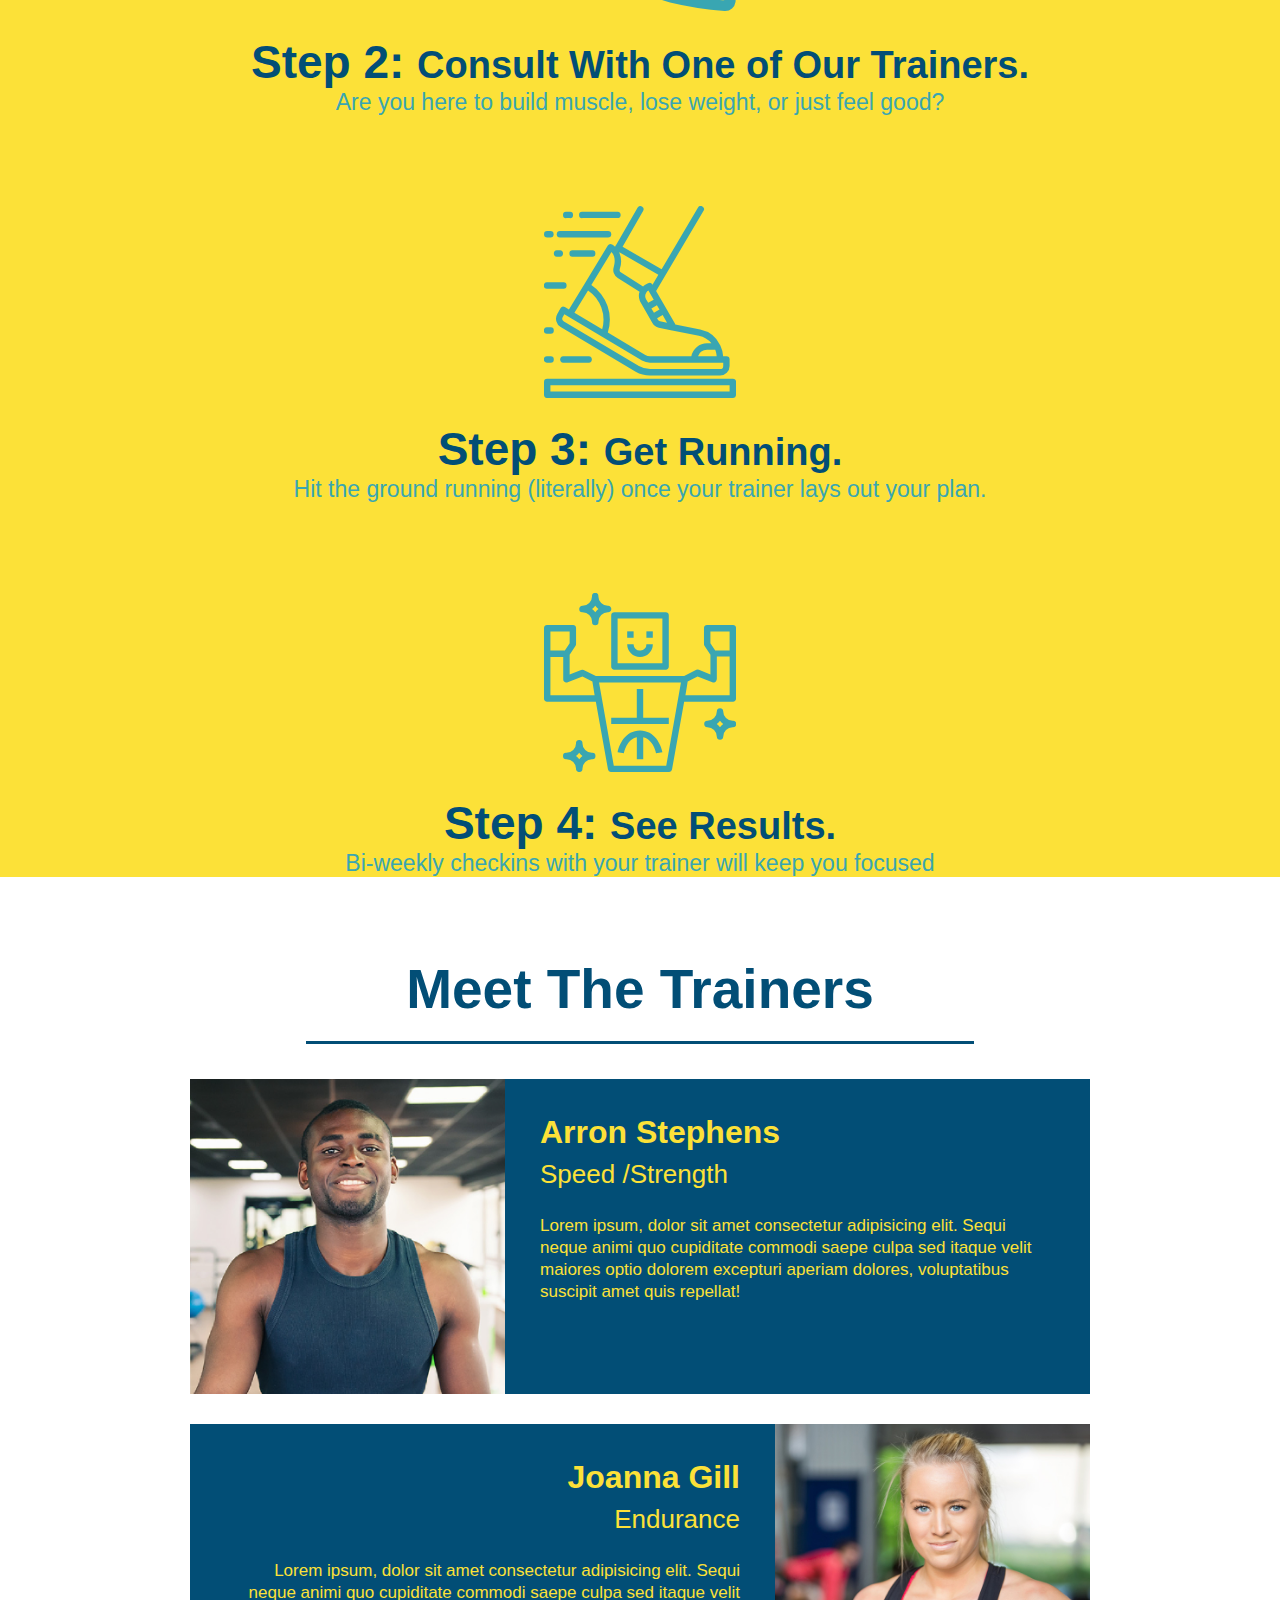
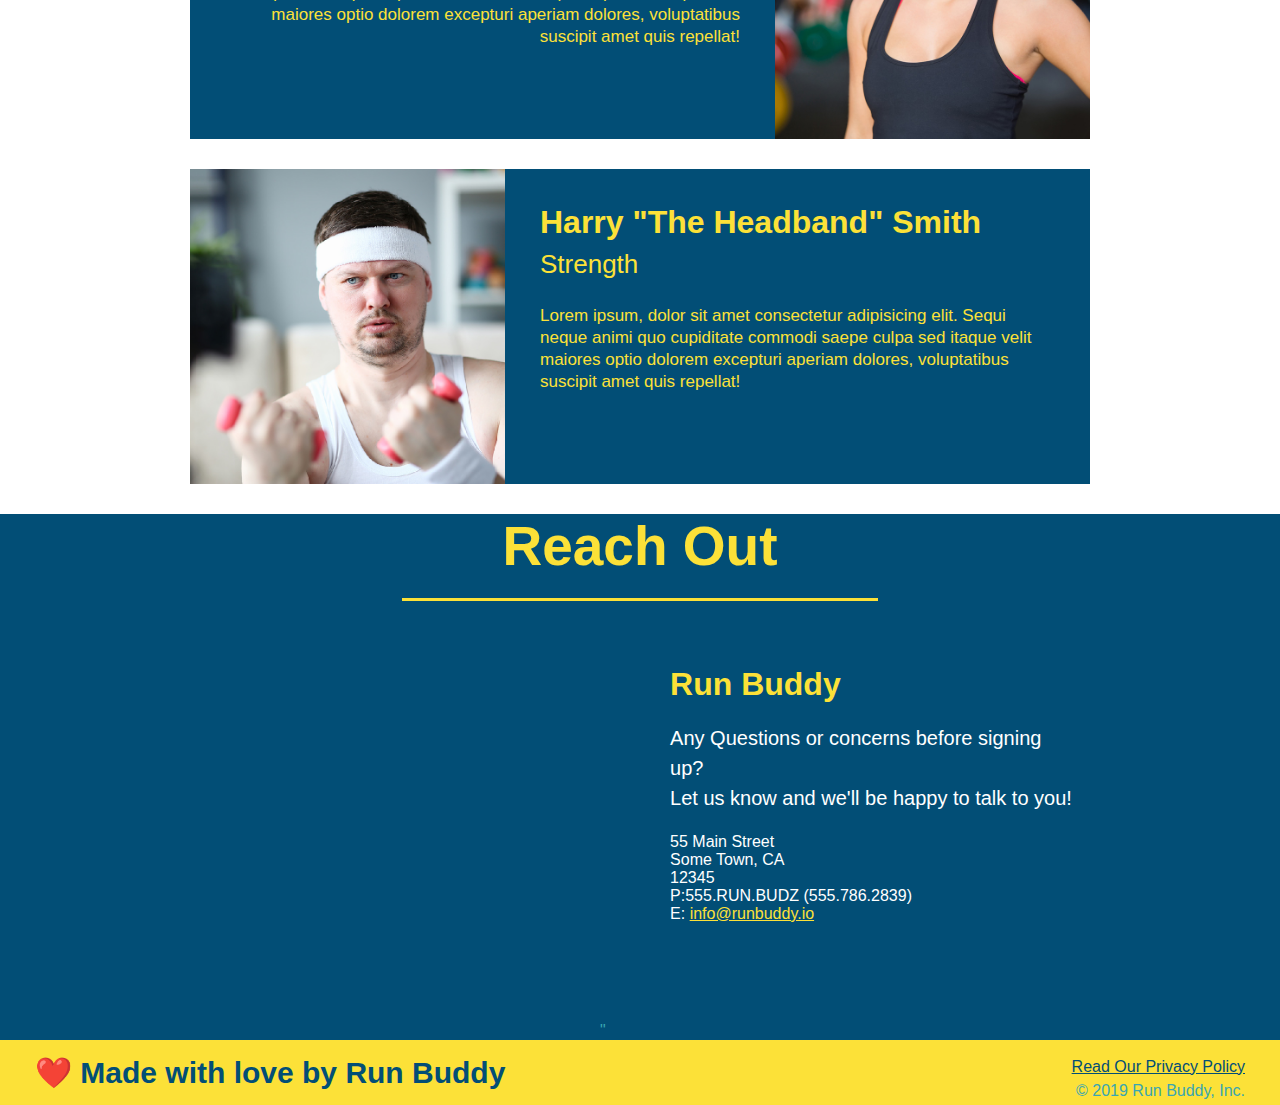
==== commit 7875bd62: "Revert "Landing Page version 2.0"" ====
--- a/index.html
+++ b/index.html
@@ -2,7 +2,6 @@
 <html lang="en">
     <head>
         <meta charset="UTF-8" />
-        <meta name="viewport" content="width=device-width, initial-scale=1.0">
         <title>Run Buddy</title>
         <link rel="stylesheet" href="./assets/css/style.css" />
     </head>
@@ -38,16 +37,6 @@
 
     <!-- hero section-->
     <section class="hero">
-        <div class="hero-cta">
-            <h2>Start Building Habits.</h2>
-            <p>    seitan heirloom post-ironic pop-up iPhone mlkshk hella selfies fashion axe occupy 
-                readymade put a bird on it messenger bag Wes Anderson Schlitz plaid Bushwick 
-                church-key lo-fi skateboard slow-carb hashtag trust fund Williamsburg biodiesel 
-                fixie farm-to-table 8-bit banjo XOXO Banksy chillwave bicycle rights retro cliche 
-                tattooed bespoke irony mumblecore Shoreditch deep v polaroid McSweeney's bitters cray 
-                gentrify tofu Marfa you probably haven't heard of them yr banh mi asymmetrical art party selvage letterpress High Life.
-            </p>
-        </div>
         <div class ="hero-form">
             <h3>Get Started Today</h3>
             <p>Fill out this form and one of our trainers will schedule a consult</p>
@@ -59,24 +48,19 @@
                 <input type="email" placeholder="Email Address" name="email" id="email" class="form-input">
                 <label for="phone">Enter Telephone Number</label>
                 <input for="tel" placeholder="Phone Number" name="phone" id="phone" class="form-input">
+            <p>
+                    Have you worked out with a trainer before? 
+                    <input type="radio" name="trainer-confirm" id="trainer-yes" />
+                    <label for="trainer-yes"> Yes</label>
+                    <input type="radio" name="Trainer-confirm" id="trainer-no" />
+                    <label for="trainer-no"> No</label>
+                </p>
                 <p>
-                    Have you worked out with a trainer before?
-                    <span class="radio-wrapper">
-                      <input type="radio" name="trainer-confirm" id="trainer-yes" />
-                      <label for="trainer-yes">Yes</label>
-                    </span>
-                    <span class="radio-wrapper">
-                      <input type="radio" name="trainer-confirm" id="trainer-no" />
-                      <label for="trainer-no">No</label>
-                    </span>
-                  </p>
-                  <p>
-                    <span class="checkbox-wrapper">
-                      <input type="checkbox" name="age-confirm" id="checkbox" />
-                      <label for="checkbox">I acknowledge that I am at least 18 years of age.</label>
-                    </span>
-                  </p>
-                  
+                    I acknowledge that I am 18 years of age.
+                <form>
+                    <input type="checkbox" name="age-confirm" id="age-yes" />
+                    <label for="checkbox"></label>
+                </p>
                 <button type="submit">
                     Get running!
                 </button>
@@ -93,95 +77,51 @@
    
        <!--"What we do" section-->
        <Section id="what-we-do" class="intro">
-           <div class="flex-row">
            <h2 class="section-title primary-border">What We Do</h2>
-            </div>
-           <div class="flex-row">
-            <p>
+           <p>
             butcher selfies chambray shabby chic gentrify readymade yr Echo Park XOXO Tumblr normcore Banksy direct trade Blue Bottle chillwave you probably haven't heard of them single-origin coffee Vice fanny pack fixie Odd Future Austin fingerstache pickled twee synth Wes Anderson Thundercats viral bitters flannel meggings narwhal Marfa Schlitz sustainable Intelligentsia umami deep v craft
            </p>
-            </div>
        </Section>    
       
        <!--" what you do" section-->
        <section id="what-you-do" class="steps">
-           <div class="flex-row">
+           
            <h2 class="section-title secondary-border">What You Do</h2>
-            </div>
-
-           <div class="step">
-               <h3>Step 1.</h3>
-               <div class="step-info">
-                   <div class="step-img">
+           <div>
             <!--insert this img element-->
             <img src="./assets/images/step-1.svg" alt="" />
-        </div>
-        <div class="step-text">
-               <h4>Step 1: Fill Out the Form Above.</h4>
+               <h3>Step 1: <span>Fill Out the Form Above.</span></h3>
                <p>You're already here, so why not?</p>     
-            </div>
-        </div>
         </div>
 
+        <div>
+            <img src="./assets/images/step-2.svg" alt="" />
+            <h3>Step 2: <span>Consult With One of Our Trainers.</span></h3>
+            <p>Are you here to build muscle, lose weight, or just feel good?</p>
+        </div>
 
-        <div class="step">
-            <h3>Step 2.</h3>
-            <div class="step-info">
-                <div class="step-img">
-         <!--insert this img element-->
-         <img src="./assets/images/step-2.svg" alt="" />
-     </div>
-     <div class="step-text">
-            <h4>Step 2: Consult With One of Our Trainers.</h4>
-            <p>Are you here to build muscle, lose weight, or just feel good?</p>     
-         </div>
-     </div>
-     </div>
+        <div>
+            <img src="./assets/images/step-3.svg" alt="" />
+            <h3>Step 3: <span>Get Running.</span></h3>
+            <p>Hit the ground running (literally) once your trainer lays out your plan.</p>
+        </div>
 
-     <div class="step">
-        <h3>Step 3.</h3>
-        <div class="step-info">
-            <div class="step-img">
-     <!--insert this img element-->
-     <img src="./assets/images/step-3.svg" alt="" />
- </div>
- <div class="step-text">
-        <h4>Step 3: Get Running.</h4>
-        <p>Hit the ground running (literally) once your trainer lays out your plan.</p>     
-     </div>
- </div>
- </div>
-
- <div class="step">
-    <h3>Step 4.</h3>
-    <div class="step-info">
-        <div class="step-img">
- <!--insert this img element-->
- <img src="./assets/images/step-4.svg" alt="" />
-</div>
-<div class="step-text">
-    <h4>Step 4: See Results.</h4>
-    <p>Bi-weekly checkins with your trainer will keep you focused</p>     
- </div>
-</div>
-</div>
+        <div>
+            <img src="./assets/images/step-4.svg" alt="" />
+            <h3>Step 4: <span>See Results.</span></h3>
+            <p>Bi-weekly checkins with your trainer will keep you focused</p>
+        </div>
     
- </section>
+        </section>
 
        <!--"meet the trainers" S=section-->
-       <section id="your-trainers">
-           <div class="flex-row">
+       <section id="your-trainers" class="trainers">
            <h2 class="section-title primary-border">Meet The Trainers</h2>
-            </div>
-
-    
-
-        <div class="trainers">
            <article class="trainer">
                <img src="./assets/images/trainer-1.jpg" alt="Arron Stephens in his wrokout clothes, ready to pum iron" />
-               <div class="trainer-bio">
-                   <h3 class="trainer-name">Arron Stephens</h3>
-                   <h4 class="trainer-role">Speed /Strength</h4>
+               <div class="trainer-bio text-left">
+                   <h3>Arron Stephens</h3>
+                   <h4>Speed /Strength</h4>
                    <p>
                     Lorem ipsum, dolor sit amet consectetur adipisicing elit. Sequi neque animi quo cupiditate commodi saepe culpa sed
                     itaque velit maiores optio dolorem excepturi aperiam dolores, voluptatibus suscipit amet quis repellat!
@@ -189,81 +129,57 @@
                </div>
            </article>
 
-
-           
            <article class="trainer">
-            <img src="./assets/images/trainer-2.jpg" alt="Joanna Gill cooling off afgter a workout" />
-               <div class="trainer-bio">
-                   <h3 class="trainer-name">Joanna Gill</h3>
-                   <h4 class="trainer-role">Endurance</h4>
+               <div class="trainer-bio text-right">
+                   <h3>Joanna Gill</h3>
+                   <h4>Endurance</h4>
                    <p>Lorem ipsum, dolor sit amet consectetur adipisicing elit. Sequi neque animi quo cupiditate commodi saepe culpa sed
                     itaque velit maiores optio dolorem excepturi aperiam dolores, voluptatibus suscipit amet quis repellat!
                 </p>
                </div>
-               
+               <img src="./assets/images/trainer-2.jpg" alt="Joanna Gill cooling off afgter a workout" />
            </article>
-
            <article class="trainer">
                <img src="./assets/images/trainer-3.jpg" alt="Harry Smith wearing a headband and lifting comically small pink weights" />
-               <div class="trainer-bio">
-                   <h3 class="trainer-name">Harry "The Headband" Smith</h3>
-                   <h4 class="trainer-role">Strength</h4>
+               <div class="trainer-bio text-left">
+                   <h3>Harry "The Headband" Smith</h3>
+                   <h4>Strength</h4>
                    <p>Lorem ipsum, dolor sit amet consectetur adipisicing elit. Sequi neque animi quo cupiditate commodi saepe culpa sed
                     itaque velit maiores optio dolorem excepturi aperiam dolores, voluptatibus suscipit amet quis repellat!</p>
                </div>
            </article>
-        </div>
        </section>
 
        <!--"reach out" section-->
        <section id="reach-out" class="contact">
-           <div class="flex-row">
            <h2 class="section-title secondary-border">Reach Out</h2>
-            </div>
            <div class="contact-info">
-
-            <div>
-                <h3>Run Buddy</h3>
-                <p>
-                    Any Questions or concerns before signing up?
-                    <br />
-                    Let us know and we'll be happy to talk to you!
-                </p>
-
-                <address>
-                    55 Main Street <br />
-                    Some Town, CA <br />
-                    12345 <br />
-                    P:<a href="tel:555. 786.2839">555.RUN.BUDZ (555.786.2839) </a><br />
-                    E: <a href="mailto:info@runbuddy.io">info@runbuddy.io</a>
-
-                </address>
-
-            </div>
-
-            <div class="contact-form">
-                <h3>Contact us</h3>
-                <form>
-                    <label for="contact-name">Your Name</label>
-                    <input type="text" id="contact-name" placeholder="Your Name" />
-
-                    <label for="contact-message"> Message</label>
-                    <textarea id="contact-message" placeholder="Message"></textarea>
-
-                    <button type="submit">Submit</button>
-                </form>
-            </div>
             <iframe src="https://www.google.com/maps/embed?pb=!1m18!1m12!1m3!1d3001.8307586278574!2d-73.19572358399482!3d41.20366317928154!2m3!1f0!2f0!3f0!3m2!1i1024!2i768!4f13.1!3m3!1m2!1s0x89e80e9a73eda59f%3A0x8260eb7fef533840!2s110%20Chamberlain%20Pl%2C%20Bridgeport%2C%20CT%2006606!5e0!3m2!1sen!2sus!4v1637033191453!5m2!1sen!2sus" 
-            frameborder="0"
-            style="border: 0"
-            allowfullscreen></iframe>
-         
+            width="400" 
+            height="400" 
+            style="border:0;" 
+            allowfullscreen="" 
+            loading="lazy">
+         </iframe>"
+         <div>
+             <h3>Run Buddy</h3>
+             <p>
+                 Any Questions or concerns before signing up?
+                 <br />
+                 Let us know and we'll be happy to talk to you! 
+             </p>
+             <addres>
+                 55 Main Street <br /> 
+                 Some Town, CA <br /> 
+                 12345 <br /> 
+                 P:555.RUN.BUDZ (555.786.2839) <br />
+                 E: <a href="mailto:info@runbuddy.io">info@runbuddy.io</a>
+             </addres>
          </div>
-         </section>
+       </section>
 
        <!-- footer -->
        <footer>
-        
        <h2>❤️ Made with love by Run Buddy</h2>
       
        <div>
--- a/assets/css/style.css
+++ b/assets/css/style.css
@@ -14,18 +14,6 @@
 header {
   padding: 20px 35px;
   background-color: #39a6b2;
-  display: flex;
-  justify-content: space-between;
-  flex-wrap: wrap;
-  position:-webkit-sticky;
-  position: sticky;
-  top: 0;
-  background-image: url("../images/hero-bg.jpeg");
-  background-size: cover;
-  background-position: center;
-  background-attachment: fixed;
-  background-position: 80%;
-  z-index: 9999;
 }
 
 header h1 {
@@ -33,7 +21,6 @@
   font-size: 36px;
   color: #fce138;
   margin: 0;
-  text-shadow: 0 0 10px rgba(0, 0, 0, 0.5);
 }
 
 header a {
@@ -46,29 +33,18 @@
 }
 
 header nav {
+  float: right;
   margin: 7px 0;
 }
 
-header nav ul {
-  display: flex;
-  flex-wrap: wrap;
-  justify-content: space-between;
-  align-items: center;
-  list-style: none;
+header nav ul li {
+  display: inline;
 }
 
 header nav ul li a {
-  padding: 10px 15px;
+  margin: 0 30px;
   font-weight: lighter;
-  font-size: 1.55vw;
-  text-shadow: 0 0 10px rgba(0, 0, 0, 0.5);
-}
-
-header nav ul li a {
-  background: #fce138;
-  color: #024e76;
-  border-radius: 15px;
-  text-shadow: none;
+  font-size: 22px;
 }
 
 header h1 {
@@ -83,19 +59,17 @@
   background: #fce138;
   width: 100%;
   padding: 15px 35px;
-  display: flex;
-  justify-content: space-between;
-  flex-wrap: wrap;
-}
-
+}
 
 footer h2 {
+  display: inline;
   color: #024e76;
   font-size: 30px;
   margin: 0;
 }
 
 footer div {
+  float: right;
   line-height: 1.5;
   text-align: right;
 }
@@ -107,41 +81,21 @@
 /* Hero style start */
 .hero {
   background-image: url("../images/hero-bg.jpeg");
+  height: 600px;
   background-size: cover;
   background-position: center;
-  display: flex;
-  justify-content: center;
-  flex-wrap: wrap;
-  align-items: flex-start;
-  background-attachment: fixed;
-  background-position: 80%;
-
+  position: relative;
 }
 
 .hero-form {
   color: #024e76;
-  background: rgb(252, 225, 56, .8);
+  background-color: #fce138;
   padding: 20px;
+  width: 500px;
   border: solid 3px #024e76;
-  width: 40%;
-  margin: 3.5%;
-  box-shadow: 0 0 10px rgba(0, 0, 0, 0.5);
-  border-radius: 15px;
-}
-
-.hero-cta {
-  width: 35%;
-  text-align: right;
-  margin: 3.5%;
-  color: #fff;
-  font-size: 18px;
-  line-height: 1.2;
-}
-.hero-cta h2 {
-  font-style: italic;
-  font-size: 55px;
-  color: #fce138;
-  text-shadow: 0 0 10px rgba(0, 0, 0, 0.5);
+  position: absolute;
+  bottom: 120px;
+  right: 140px;
 }
 
 .hero-form p {
@@ -156,13 +110,6 @@
   color: #024e76;
   width: 100%;
   margin-bottom: 15px;
-  border-radius: 10px;
-  background-color: rgba(255,255,255, 0.75)
-}
-
-.form-input:focus {
-  background-color: rgba(255,255,255, 1);
-  outline: none;
 }
 
 .hero-form label {
@@ -175,76 +122,15 @@
   border: none;
   padding: 10px 20px;
   font-size: 16px;
-  border-radius: 10px;
-}
-
-.hero-form button:hover {
-  background-color: #39a6b2;
-}
-
-.checkbox-wrapper input, .radio-wrapper input {
-  opacity: 0;
-}
-
-.checkbox-wrapper label, .radio-wrapper label {
-  position: relative;
-  left: 10px;
-  margin: 10px;
-  line-height: 1.6;
-}
-
-.checkbox-wrapper label::before, .radio-wrapper label::before {
-  content: "";
-  height: 20px;
-  width: 20px;
-  background: rgba(255, 255, 255, 0.75);
-  border: 1px solid #024e76;
-  position: absolute;
-  top: -4px;
-  left: -30px;
-}
-
-.radio-wrapper label::before {
-  border-radius: 50%;
-}
-
-.radio-wrapper label::after {
-  content: "";
-  width: 20px;
-  height: 20px;
-  border-radius: 50%;
-  background: #024e76;
-  position: absolute;
-  left: -29px;
-  top: -3px;
-  background-image:  radial-gradient(circle, #39a6b2, #024e76);
-}
-
-.checkbox-wrapper label::after {
-  content: "";
-  height: 6px;
-  width: 14px;
-  border-left: 2px solid #024e76;
-  border-bottom: 2px solid #024e76;
-  position: absolute;
-  left: -26px;
-  top: 1px;
-  transform: rotate(-58deg);
-}
-
-.checkbox-wrapper input + label::after, 
-.radio-wrapper input + label::after {
-  content: none;
-}
-
-.checkbox-wrapper input:checked + label::after, 
-.radio-wrapper input:checked + label::after {
-  content: "";
 }
 
 /* Hero style ends */
 
 /* WHat-we-do Section styling */
+
+.intro {
+  text-align: center;
+}
 
 .intro p {
   line-height: 1.7;
@@ -252,21 +138,20 @@
   width: 80%;
   font-size: 20px;
   margin: 0 auto;
-  text-align: center;
 }
 
 .steps {
+  text-align: center;
   background: #fce138;
 }
 
 .section-title {
   font-size: 55px;
   color: #024e76;
+  margin-bottom: 35px;
+  padding: 0 100px 20px 100px;
+  display: inline-block;
   border-bottom: 3px solid;
-  padding-bottom: 20px;
-  text-align: center;
-  margin: 0 auto 35px auto;
-  width: 50%;
 }
 
 .primary-border {
@@ -277,138 +162,111 @@
   border-color: #39a6b2;
 }
 
-.step {
-  margin: 50px; auto;
-  padding-bottom: 50px;
-  width: 80%;
-  display: flex;
-  flex-wrap: wrap;
-  align-items: center;
-  justify-content: space-between;
-}
-
-.step:nth-child(even) {
-  border-bottom: 1px solid #39a6b2;
-}
-
-
-.step h3 {
+.steps div {
+  margin-bottom: 80px;
+}
+
+.steps img {
+  width: 15%;
+  margin: 10px 0;
+}
+
+.steps h3 {
   color: #024e76;
   font-size: 46px;
-  flex: 1 30%;
-}
-
-
-.step-info{
-  flex: 2 70%;
-  display: flex;
-  flex-wrap: wrap;
-  align-items: center;
-}
-
-.step-img {
-  flex: 1 12%;
-  margin-right: 20px;
-}
-
-.step-text {
-  flex: 12;
-}
-
-.step-img img {
-  max-width: 100%;
-}
-
-
-.step-text p {
+  margin-top: 10px;
+}
+
+.steps p {
   color: #39a6b2;
-  font-size: 18px;
-}
-
-.step-text h4 {
-  font-size: 26px;
-  line-height: 1.5;
-  color: #024e76;
+  font-size: 23px;
+}
+
+.steps span {
+  font-size: 38px;
 }
 
 /* Meet your trainer section */
 
 .trainers {
-  width: 100%;
-  margin: 0 auto;
-  display: flex;
-  flex-wrap: wrap;
-  justify-content: space-around;
+  text-align: center;
 }
 
 .trainer {
-  margin: 20px;
+  width: 900px;
+  margin: 0 auto 30px auto;
   background: #024e76;
   color: #fce138;
-  flex: 1;
-
+  overflow: auto;
 }
 
 .trainer img {
   width: 35%;
+  float: left;
 }
 
 .trainer-bio {
   padding: 35px;
   float: left;
   width: 65%;
-  line-height: 1.3;
+}
+
+.text-left {
+  text-align: left;
+}
+
+.text-right {
+  text-align: right;
 }
 
 .trainer-bio h3 {
-  font-size: 28px;
-  
+  font-size: 32px;
+  margin-bottom: 8px;
 }
 
 .trainer-bio h4 {
   font-weight: lighter;
-  font-size: 22px;
-  margin-bottom: 15px;
+  font-size: 26px;
+  margin-bottom: 25px;
 }
 
 .trainer-bio p {
   font-size: 17px;
-  
+  line-height: 1.3;
 }
 
 /* End meet your trainers section */
 
 .section-title {
-  font-size: 48px;
+  font-size: 55px;
   display: inline-block;
   padding: 0 100px 20px 100px;
-  border-bottom: 3px solid teal;
+  border-bottom: 3px solid;
   margin-bottom: 35px;
   color: #024e76;
 }
 
 /* REACH OUT STYLES START */
 .contact {
+  text-align: center;
   background: #024e76;
 }
 
-.contact-info {
-  display: flex;
-  justify-content: space-between;
-  flex-wrap: wrap;
-}
-
-.contact-info > * {
-  flex: 1;
-  margin: 15px;
-}
-
 .contact h2 {
   color: #fce138;
 }
 
+.contact-info iframe {
+  width: 400px;
+  height: 400px;
+}
+
 .contact-info div {
-  
+  width: 410px;
+  display: inline-block;
+  vertical-align: top;
+  text-align: left;
+  margin: 30px 0 0 60px;
   color: white;
 }
 
@@ -421,164 +279,12 @@
 .contact-infoaddress {
   margin: 20px 0;
   line-height: 1.5;
-  font-size: 16px;
+  font-size: 20px;
   font-style: normal;
 }
 
-.contact-form input, .contact-form textarea {
-  border: 1px solid #024e76;
-  display: block;
-  padding: 7px 15px;
-  font-size: 16px;
-  color: #024e76;
-  width: 100%; 
-  margin-bottom: 15px;
-  margin-top: 5px;
-  border-radius: 10px;
-  background-color: rgba(255,255,255, 0.75);
-}
-
-.contact-form input:focus, .contact-form textarea:focus {
-  background-color: rgba(255,255,255, 1);
-}
-
-
-.contact-form button {
-  width: 100%;
-  border: none;
-  background: #fce138;
-  color: #024e76;
-  text-align: center;
-  padding: 15px 0;
-  font-size: 16px;
-  border: 10px;
-}
-
-.contact-form button:hover {
-  color: #fce138;
-  background: #39a6b2;
-}
-
-
 .contact-info a {
   color: #fce138;
 }
 
-.flex-row {
-  display: flex;
-}
-
-/* Media Query for smaller desktop screens and smaller */
-@media screen and (max-width: 980px) {
-  header {
-    padding-bottom: 0;
-    justify-content: center;
-    position: relative;
-  }
-
-  header h1 {
-    width: 100%;
-    text-align: center;
-  }
-
-  header nav ul {
-    margin-top: 20px;
-    width: 100%;
-    justify-content: center;
-  }
-
-  header nav ul li a {
-    font-size: 20px;
-  }
-
-  footer h2, footer div {
-    text-align: center;
-    width: 100%;
-  }
-
-  .hero-cta, .hero-form {
-    width: 100%;
-  }
-
-  .hero-cta {
-    text-align: center;
-  }
-
-  .section-title {
-    width: 80%;
-  }
-
-  .trainer {
-    flex: 0 70%;
-  }
-  
-  .contact-info iframe {
-    flex: 1 100%;
-  }
-}
-
-/*MEDIA QUERY FOR TABLETS AND SMALLER */
-@media  screen and (max-width: 768px) {
-  section {
-    padding: 30px 15px;
-  }
-
-  .steps h3 {
-    flex: 1 100%;
-    text-align: center;
-  }
-
-  .steps-info {
-    flex: 2 100%;
-    text-align: center;
-    justify-content: center;
-  }
-
-  .steps-img {
-    flex: 0 32%;
-    margin-right: 0;
-    margin-top: 15px;
-    margin-bottom: 15px;
-  }
-
-  .step-text {
-    flex: 100%;
-  }
- 
-} 
-  
-/* Media Query for mobile phones and smaller */
-
-@media screen and (max-width: 575px) {
-  .hero-form button {
-    width: 100%;
-  }
-
-  .section-title {
-    width: 95%;
-  }
-
-  .intro p {
-    width: 100%;
-  }
-
-  .trainer {
-    flex: 0 100%;
-  }
-  
-  .contact-info {
-    text-align: center;
-  }
-
-  .contact-info > * {
-    flex: 0 100%;
-  }
-
-  .contact-form {
-    order: 3;
-  }
-}
-
 /* REACH OUT STYLES END */
-
-
